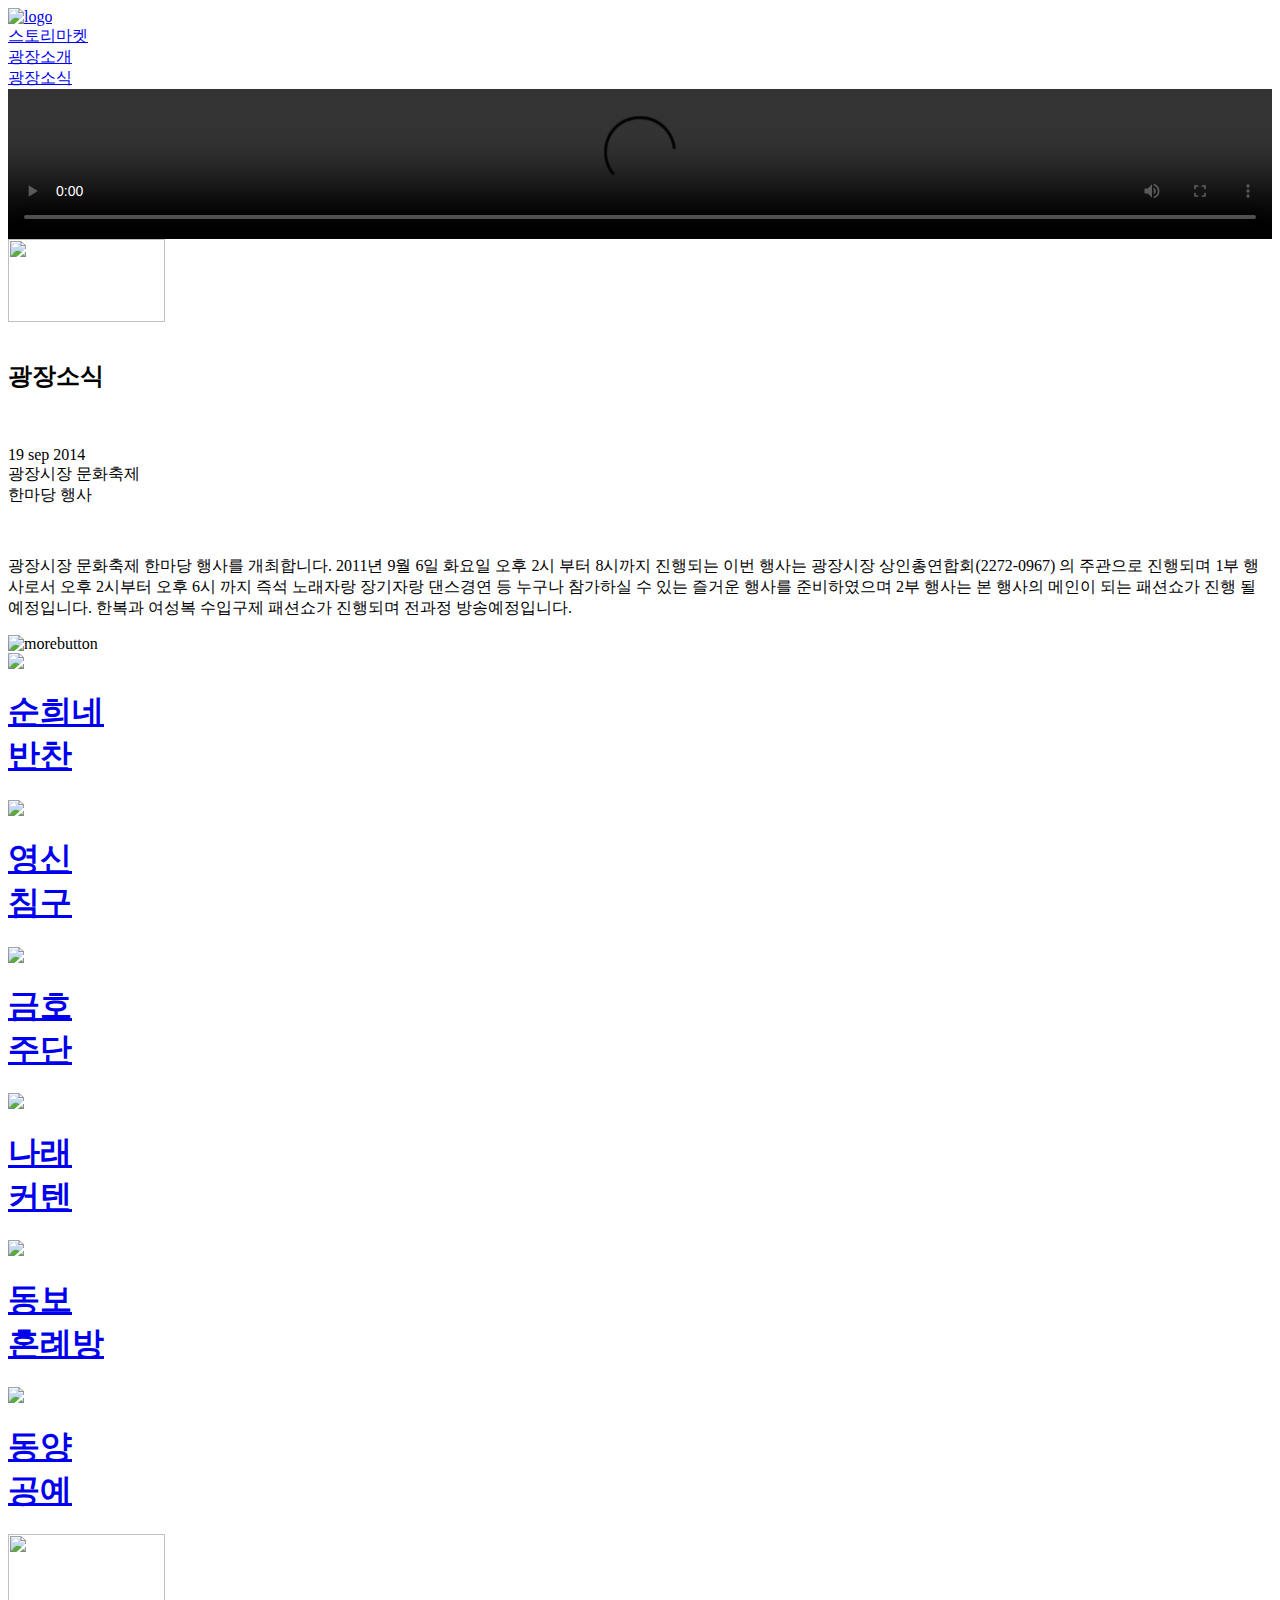
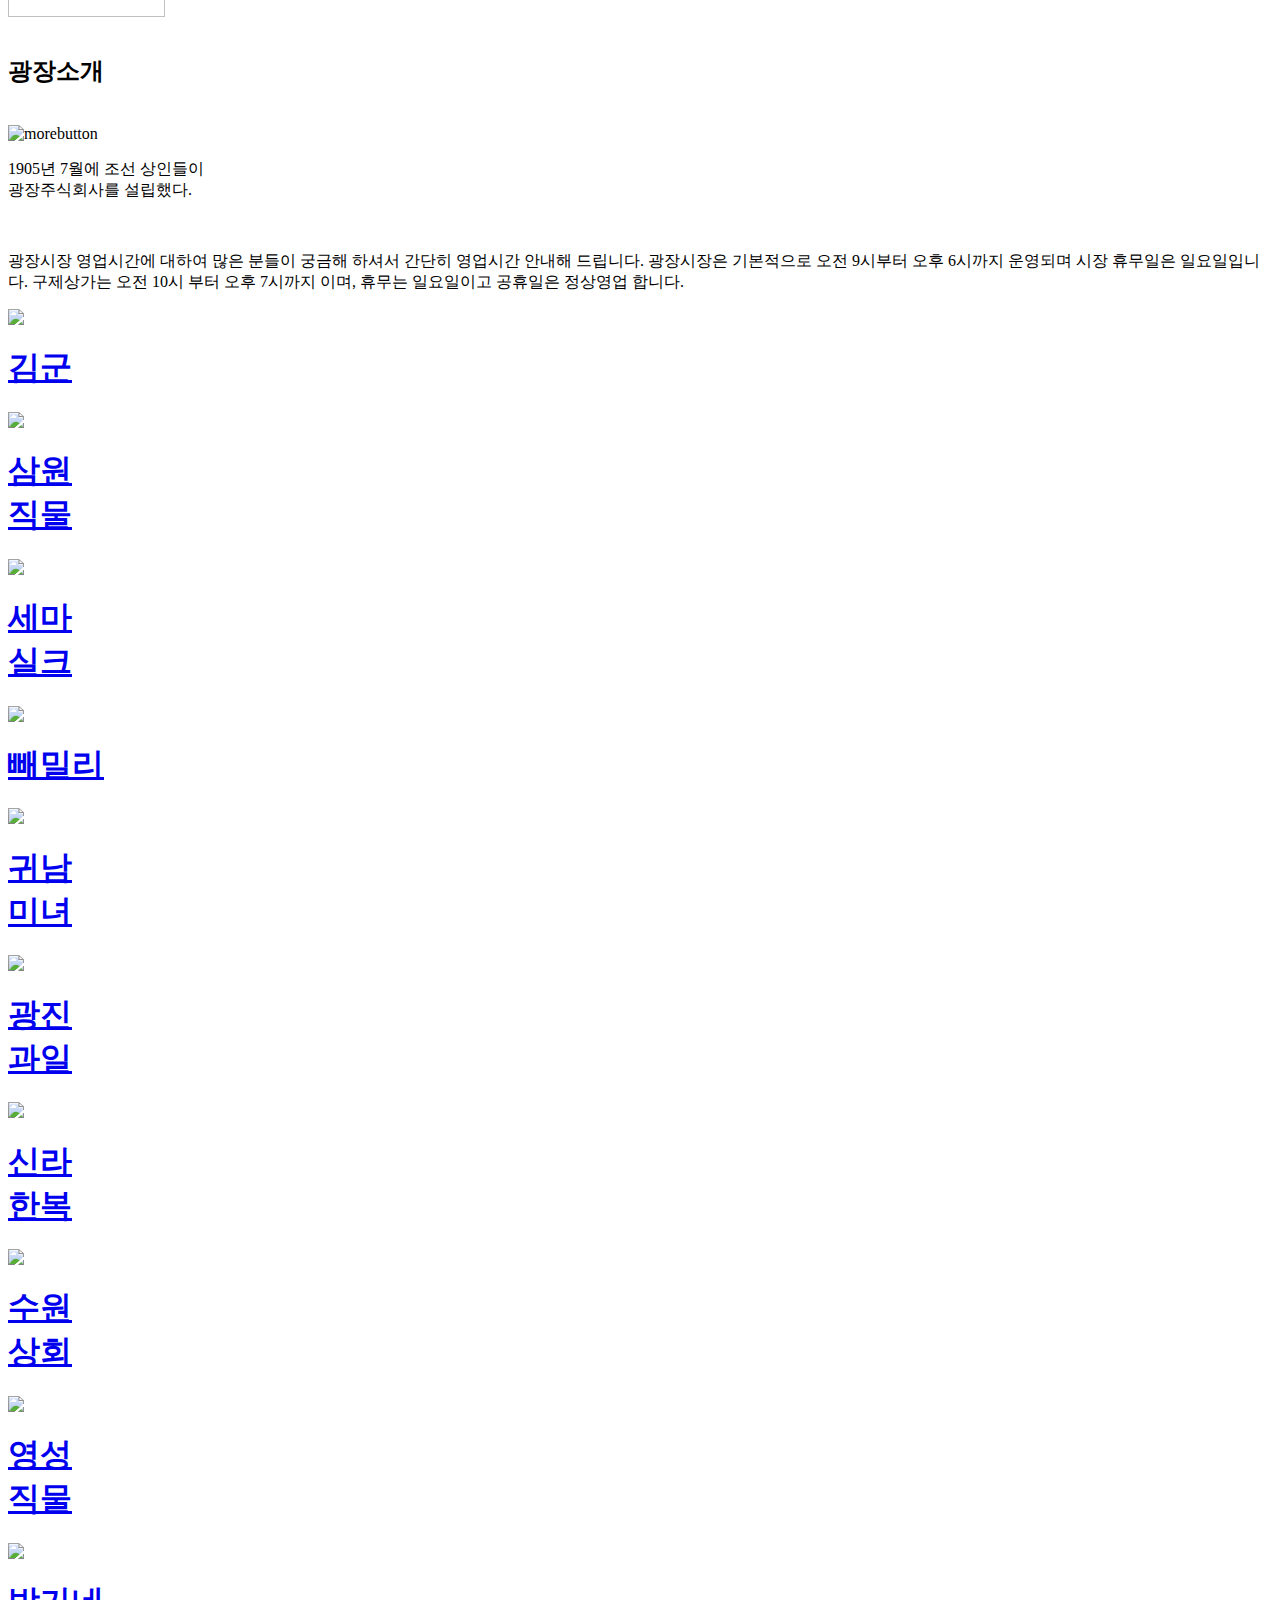
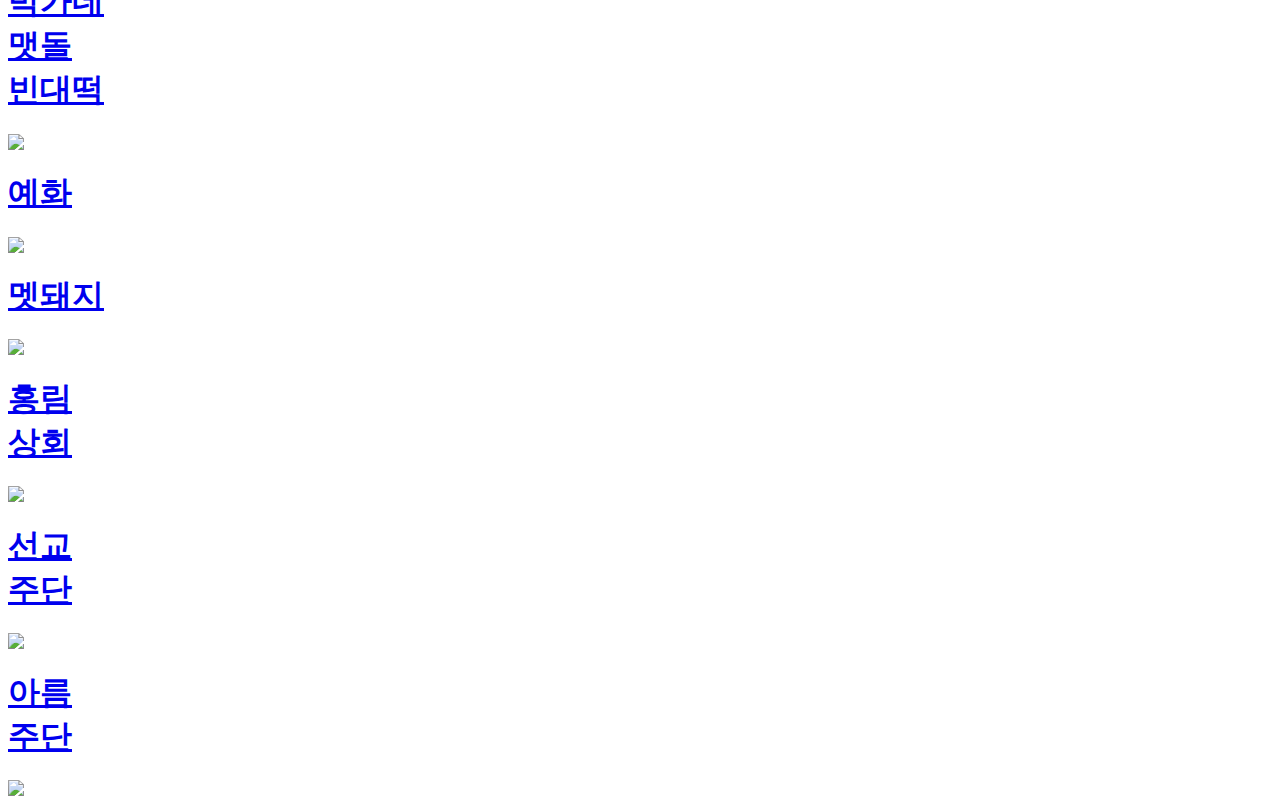
==== index.html @ 5ddacb73 "first" ====
<!DOCTYPE html PUBLIC "-//W3C//DTD XHTML 1.0 Transitional//EN" "http://www.w3.org/TR/xhtml1/DTD/xhtml1-transitional.dtd">
<html>
<head>
<meta http-equiv="Content-Type" content="text/html; charset=UTF-8"/>
<meta name="viewport" content="width=device-width, initial-scale=1">
<title>광장시장에 오신걸 환영합니다</title>
<link href='http://fonts.googleapis.com/css?family=Maven+Pro:400,700' rel='stylesheet' type='text/css'>
<link rel="stylesheet" type="text/css" href="css/style.css">
<link rel="stylesheet" type="text/css" href="mapplic/map.css">
<link rel="stylesheet" type="text/css" href="mapplic/mapp/mapplic.css">
<link rel="stylesheet" type="text/css" href="mapplic/mapp/mapplic_link.css">
</head>
<body>
<header id="header">
<div class="menu_bar">
	<div class="header_container">
		<a href="index.html"><img src="image/kwangjang/logo_2.png" width="130" height="40" alt="logo"/></a>
		<div class="storym">
			<a class="storymarket" href="storym.html">스토리마켓</a>
		</div>
		<div class="intro">
			<a href="intro.html">광장소개</a>
		</div>
		<div class="kwangjang">
			<a href="kwangjang.html">광장소식</a>
		</div>
	</div>
</div>
<div id="content">
	<!-- Map -->
	<div class="map-container">
		<div id="mapplic">
		</div>
	</div>
</div>
</header>
<section>
<div id="container">
	<div class="block movie">
		<video width="100%" height="100%" autoplay controls="controls">
		<source src="movie/saxo.mp4" type="video/mp4">
		</video>
	</div>
	<div class="block w1 h5">
		<div class="text_box">
			<img src="image/news/a_1.png" width="157" height="83"/><br/><br/>
			<h2>광장소식<br/></h2>
			<br/>
			<p class="text_1">
				 19 sep 2014<br />
                 광장시장 문화축제<br />한마당 행사
			</p>
			<br/>
			<p class="text_2">
				 광장시장 문화축제 한마당 행사를 개최합니다. 2011년 9월 6일 화요일 오후 2시 부터 8시까지 진행되는 이번 행사는 광장시장 상인총연합회(2272-0967) 의 주관으로 진행되며 1부 행사로서 오후 2시부터 오후 6시 까지 즉석 노래자랑 장기자랑 댄스경연 등 누구나 참가하실 수 있는 즐거운 행사를 준비하였으며 2부 행사는 본 행사의 메인이 되는 패션쇼가 진행 될 예정입니다. 한복과 여성복 수입구제 패션쇼가 진행되며 전과정 방송예정입니다.
			</p>
		</div>
		<div class="moreButton">
			<img src="image/kwangjang/morebutton.jpg" alt="morebutton"/>
		</div>
	</div>
	<div class="block w1 h2">
		<a href="#sunhui" class="usage">
		<div class="story_2">
            <div class="hover-image">
				<img src="image/thum/Story_Thumb_01.jpg">
			</div>
            <div class="story_content">
				<h1>순희네<br/>반찬</h1>
			</div>
		</div>
		</a>
	</div>
	<div class="block w1 h2">
		<a href="#youngsin" class="usage">
		<div class="story_2">
			<div class="hover-image">
				<img src="image/thum/Story_Thumb_02.jpg">
			</div>
			<div class="story_content">
				<h1>영신<br/>침구</h1>
			</div>
		</div>
		</a>
	</div>
	<div class="block w1 h2">
		<a href="#keumho" class="usage">
		<div class="story_2">
			<div class="hover-image">
				<img src="image/thum/Story_Thumb_03.jpg">
			</div>
			<div class="story_content">
				<h1>금호<br/>주단</h1>
			</div>
		</div>
		</a>
	</div>
	<div class="block w1 h2">
		<a href="#petco" class="wusage">
		<div class="story">
			<div class="hover-image">
				<img src="image/thum/Story_Thumb_04.jpg">
			</div>
			<div class="story_content">
				<h1>나래<br/>커텐</h1>
			</div>
		</div>
		</a>
	</div>
	<div class="block w1 h2">
		<a href="#petco" class="wusage">
		<div class="story_2">
			<div class="hover-image">
				<img src="image/thum/Story_Thumb_05.jpg">
			</div>
			<div class="story_content">
				<h1>동보<br/>혼례방</h1>
			</div>
		</div>
		</a>
	</div>
	<div class="block w1 h2">
		<a href="#petco" class="wusage">
		<div class="story">
			<div class="hover-image">
				<img src="image/thum/Story_Thumb_06.jpg">
			</div>
			<div class="story_content">
				<h1>동양<br/>공예</h1>
			</div>
		</div>
		</a>
	</div>
	<div class="block w1 h4">
		<div class="text_box">
			<img src="image/news/b_1.png" width="157" height="83"/><br/><br/>
			<h2>광장소개</h2>
			<br/>
			<div class="moreButton">
				<img src="image/kwangjang/morebutton.jpg" alt="morebutton"/>
			</div>
			<p class="text_1">
				 1905년 7월에 조선 상인들이 <br/> 광장주식회사를 설립했다.
			</p>
			<br/>
			<p class="text_2">
				 광장시장 영업시간에 대하여 많은 분들이 궁금해 하셔서 간단히 영업시간 안내해 드립니다. 광장시장은 기본적으로 오전 9시부터 오후 6시까지 운영되며 시장 휴무일은 일요일입니다. 구제상가는 오전 10시 부터 오후 7시까지 이며, 휴무는 일요일이고 공휴일은 정상영업 합니다.
			</p>
		</div>
	</div>
	<div class="block w1 h2">
		<a href="#petco" class="wusage">
		<div class="story">
			<div class="hover-image">
				<img src="image/thum/Story_Thumb_07.jpg">
			</div>
			<div class="story_content">
				<h1>김군</h1>
			</div>
		</div>
		</a>
	</div>
	<div class="block w1 h2">
		<a href="#petco" class="wusage">
		<div class="story">
			<div class="hover-image">
				<img src="image/thum/Story_Thumb_08.jpg">
			</div>
			<div class="story_content">
				<h1>삼원<br/>직물</h1>
			</div>
		</div>
		</a>
	</div>
	<div class="block w1 h2">
		<a href="#petco" class="wusage">
		<div class="story_2">
			<div class="hover-image">
				<img src="image/thum/Story_Thumb_09.jpg">
			</div>
			<div class="story_content">
				<h1>세마<br/>실크</h1>
			</div>
		</div>
		</a>
	</div>
	<div class="block w1 h2">
		<a href="#petco" class="wusage">
		<div class="story">
			<div class="hover-image">
				<img src="image/thum/Story_Thumb_10.jpg">
			</div>
			<div class="story_content">
				<h1>빼밀리</h1>
			</div>
		</div>
		</a>
	</div>
	<div class="block w1 h2">
		<a href="#petco" class="wusage">
		<div class="story_2">
			<div class="hover-image">
				<img src="image/thum/Story_Thumb_11.jpg">
			</div>
			<div class="story_content">
				<h1>귀남<br/>미녀</h1>
			</div>
		</div>
		</a>
	</div>
	<div class="block w1 h2">
		<a href="#petco" class="wusage">
		<div class="story_2">
			<div class="hover-image">
				<img src="image/thum/Story_Thumb_12.jpg">
			</div>
			<div class="story_content">
				<h1>광진<br/>과일</h1>
			</div>
		</div>
		</a>
	</div>
	<div class="block w1 h2">
		<a href="#petco" class="wusage">
		<div class="story_2">
			<div class="hover-image">
				<img src="image/thum/Story_Thumb_13.jpg">
			</div>
			<div class="story_content">
				<h1>신라<br/>한복</h1>
			</div>
		</div>
		</a>
	</div>
	<div class="block w1 h2">
		<a href="#petco" class="wusage">
		<div class="story_2">
			<div class="hover-image">
				<img src="image/thum/Story_Thumb_14.jpg">
			</div>
			<div class="story_content">
				<h1>수원<br/>상회</h1>
			</div>
		</div>
		</a>
	</div>
	<div class="block w1 h2">
		<a href="#petco" class="wusage">
		<div class="story">
			<div class="hover-image">
				<img src="image/thum/Story_Thumb_15.jpg">
			</div>
			<div class="story_content">
				<h1>영성<br/>직물</h1>
			</div>
		</div>
		</a>
	</div>
	<div class="block w1 h2">
		<a href="#petco" class="wusage">
		<div class="story">
			<div class="hover-image">
				<img src="image/thum/Story_Thumb_16.jpg">
			</div>
			<div class="story_content">
				<h1>박가네<br/>맷돌<br/>빈대떡</h1>
			</div>
		</div>
		</a>
	</div>
	<div class="block w1 h2">
		<a href="#petco" class="wusage">
		<div class="story">
			<div class="hover-image">
				<img src="image/thum/Story_Thumb_17.jpg">
			</div>
			<div class="story_content">
				<h1>예화</h1>
			</div>
		</div>
		</a>
	</div>
	<div class="block w1 h2">
		<a href="#petco" class="wusage">
		<div class="story">
			<div class="hover-image">
				<img src="image/thum/Story_Thumb_18.jpg">
			</div>
			<div class="story_content">
				<h1>멧돼지</h1>
			</div>
		</div>
		</a>
	</div>
	<div class="block w1 h2">
		<a href="#petco" class="wusage">
		<div class="story">
			<div class="hover-image">
				<img src="image/thum/Story_Thumb_19.jpg">
			</div>
			<div class="story_content">
				<h1>홍림<br/>상회</h1>
			</div>
		</div>
		</a>
	</div>
	<div class="block w1 h2">
		<a href="#petco" class="wusage">
		<div class="story">
			<div class="hover-image">
				<img src="image/thum/Story_Thumb_20.jpg">
			</div>
			<div class="story_content">
				<h1>선교<br/>주단</h1>
			</div>
		</div>
		</a>
	</div>
	<div class="block w1 h2">
		<a href="#petco" class="wusage">
		<div class="story">
			<div class="hover-image">
				<img src="image/thum/Story_Thumb_21.jpg">
			</div>
			<div class="story_content">
				<h1>아름<br/>주단</h1>
			</div>
		</div>
		</a>
	</div>
	</section>
	<footer>
	<div class="bottom">
		<img src="image/kwangjang/footer.png"/>
	</div>
	</footer>
	<!-- Scripts 정의 -->
	<script type="text/javascript" src="js/jquery/jquery-1.11.1.min.js"></script>
	<script type="text/javascript" src="js/hammer.js"></script>
	<script type="text/javascript" src="js/jquery/jquery.easing.js"></script>
	<script type="text/javascript" src="js/jquery/jquery.mousewheel.js"></script>
	<script type="text/javascript" src="mapplic/mapp/mapplic.js"></script>
	<!-- mall data 읽어 오는 script
			data file : mall.json
		-->
	<script type="text/javascript">
			$(document).ready(function() {
				$('#mapplic').mapplic({
					source: 'mapplic/kjm.json', // map source 파일 - json 으로 구성
					height: 240,
					sidebar: false,    // sidebar 안보이게 하기
					minimap: true,    // minimap 안보이게 하기
					locations: true,  // locations이 true가 되면 업체의 description과 Hover가 같이 나타남. false가 자연스럽다.
					deeplinking: true,  // deeplinking - 클릭하면 자동으로 zoom되는 기능이다.
					fullscreen: false,  // fullscreen 버튼 안보이게 하기 
					hovertip: true,     // hovertip 보이게 하기
					developer: true,    // developer 아직 모르겠음. 141021
					maxscale: 6 // maximum scale factor
				});
			});
	</script>
	<script src="js/masonry/imagesloaded.js"></script>
	<script src="js/masonry/masonry.min.js"></script>
	<script src="js/kjm.js"></script>
	</body>
	</html>
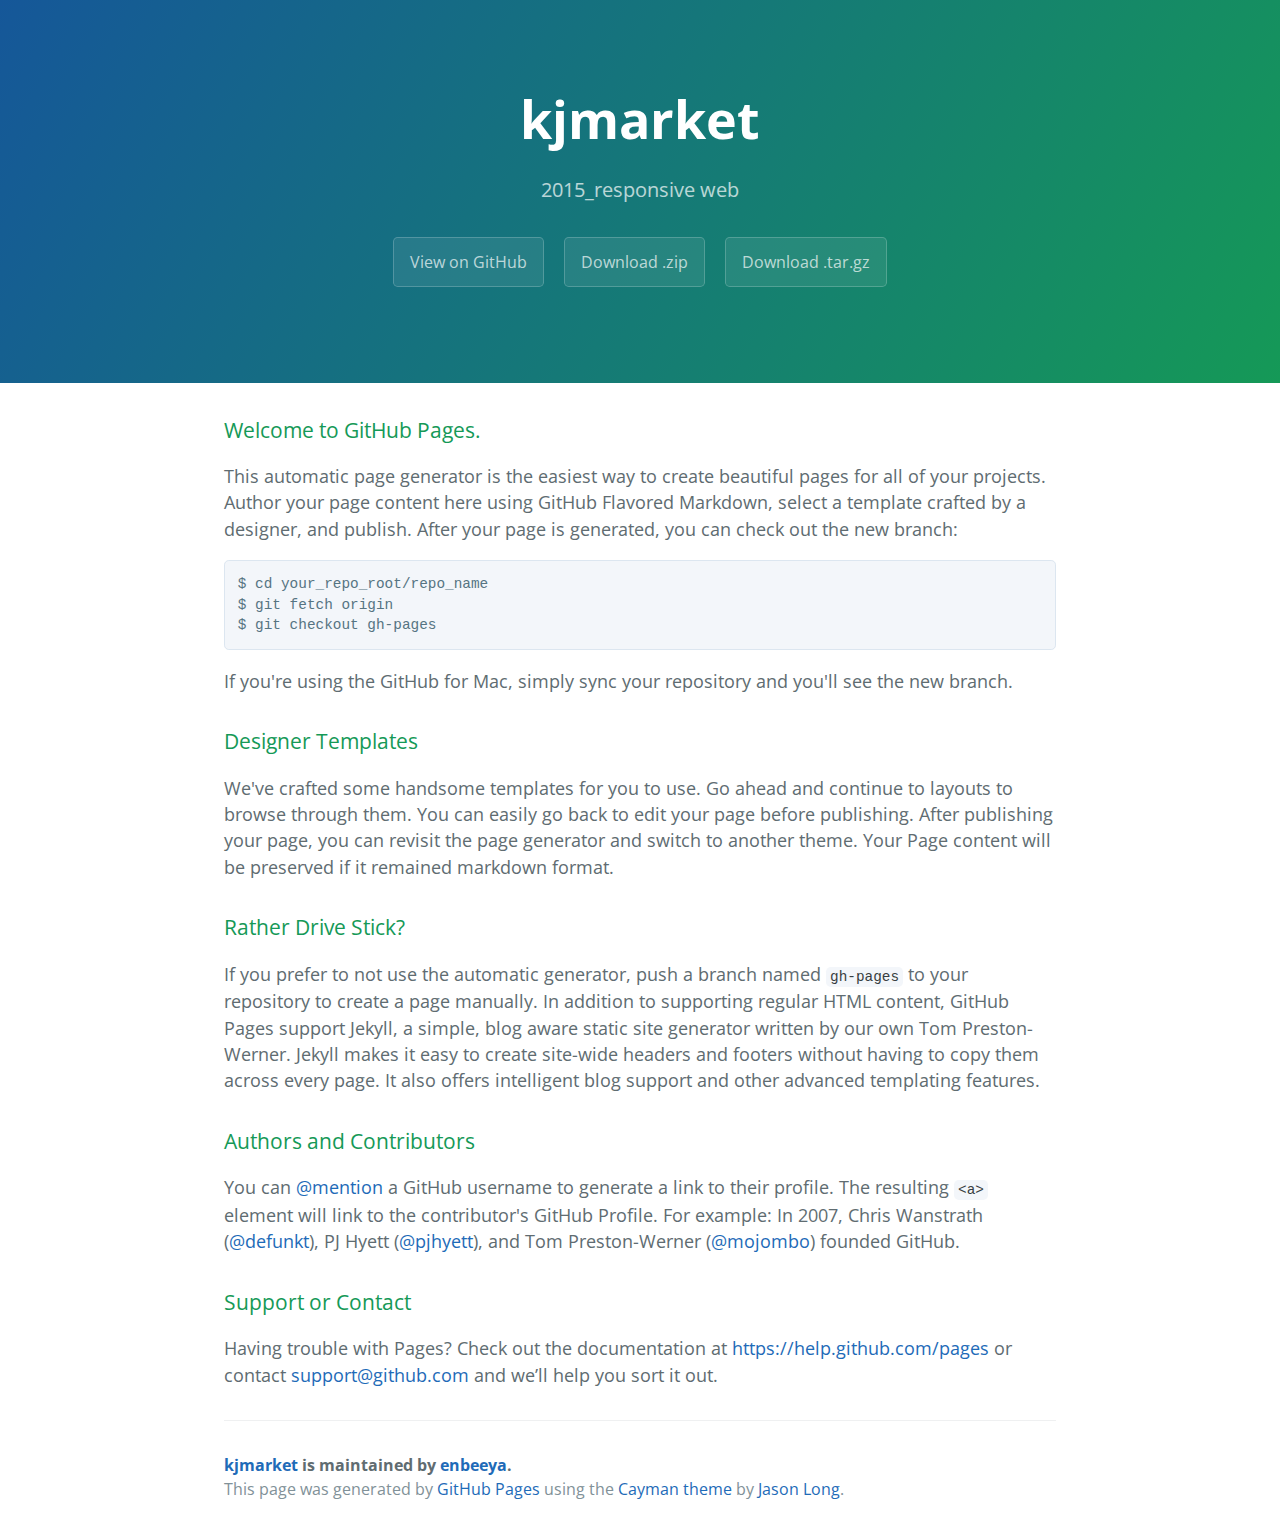
==== commit 0d378287: "Create gh-pages branch via GitHub" ====
--- a/index.html
+++ b/index.html
@@ -1,366 +1,65 @@
-<!DOCTYPE html PUBLIC "-//W3C//DTD XHTML 1.0 Transitional//EN" "http://www.w3.org/TR/xhtml1/DTD/xhtml1-transitional.dtd">
-<html>
-<head>
-<meta http-equiv="Content-Type" content="text/html; charset=UTF-8"/>
-<meta name="viewport" content="width=device-width, initial-scale=1">
-<title>광장시장에 오신걸 환영합니다</title>
-<link href='http://fonts.googleapis.com/css?family=Maven+Pro:400,700' rel='stylesheet' type='text/css'>
-<link rel="stylesheet" type="text/css" href="css/style.css">
-<link rel="stylesheet" type="text/css" href="mapplic/map.css">
-<link rel="stylesheet" type="text/css" href="mapplic/mapp/mapplic.css">
-<link rel="stylesheet" type="text/css" href="mapplic/mapp/mapplic_link.css">
-</head>
-<body>
-<header id="header">
-<div class="menu_bar">
-	<div class="header_container">
-		<a href="index.html"><img src="image/kwangjang/logo_2.png" width="130" height="40" alt="logo"/></a>
-		<div class="storym">
-			<a class="storymarket" href="storym.html">스토리마켓</a>
-		</div>
-		<div class="intro">
-			<a href="intro.html">광장소개</a>
-		</div>
-		<div class="kwangjang">
-			<a href="kwangjang.html">광장소식</a>
-		</div>
-	</div>
-</div>
-<div id="content">
-	<!-- Map -->
-	<div class="map-container">
-		<div id="mapplic">
-		</div>
-	</div>
-</div>
-</header>
-<section>
-<div id="container">
-	<div class="block movie">
-		<video width="100%" height="100%" autoplay controls="controls">
-		<source src="movie/saxo.mp4" type="video/mp4">
-		</video>
-	</div>
-	<div class="block w1 h5">
-		<div class="text_box">
-			<img src="image/news/a_1.png" width="157" height="83"/><br/><br/>
-			<h2>광장소식<br/></h2>
-			<br/>
-			<p class="text_1">
-				 19 sep 2014<br />
-                 광장시장 문화축제<br />한마당 행사
-			</p>
-			<br/>
-			<p class="text_2">
-				 광장시장 문화축제 한마당 행사를 개최합니다. 2011년 9월 6일 화요일 오후 2시 부터 8시까지 진행되는 이번 행사는 광장시장 상인총연합회(2272-0967) 의 주관으로 진행되며 1부 행사로서 오후 2시부터 오후 6시 까지 즉석 노래자랑 장기자랑 댄스경연 등 누구나 참가하실 수 있는 즐거운 행사를 준비하였으며 2부 행사는 본 행사의 메인이 되는 패션쇼가 진행 될 예정입니다. 한복과 여성복 수입구제 패션쇼가 진행되며 전과정 방송예정입니다.
-			</p>
-		</div>
-		<div class="moreButton">
-			<img src="image/kwangjang/morebutton.jpg" alt="morebutton"/>
-		</div>
-	</div>
-	<div class="block w1 h2">
-		<a href="#sunhui" class="usage">
-		<div class="story_2">
-            <div class="hover-image">
-				<img src="image/thum/Story_Thumb_01.jpg">
-			</div>
-            <div class="story_content">
-				<h1>순희네<br/>반찬</h1>
-			</div>
-		</div>
-		</a>
-	</div>
-	<div class="block w1 h2">
-		<a href="#youngsin" class="usage">
-		<div class="story_2">
-			<div class="hover-image">
-				<img src="image/thum/Story_Thumb_02.jpg">
-			</div>
-			<div class="story_content">
-				<h1>영신<br/>침구</h1>
-			</div>
-		</div>
-		</a>
-	</div>
-	<div class="block w1 h2">
-		<a href="#keumho" class="usage">
-		<div class="story_2">
-			<div class="hover-image">
-				<img src="image/thum/Story_Thumb_03.jpg">
-			</div>
-			<div class="story_content">
-				<h1>금호<br/>주단</h1>
-			</div>
-		</div>
-		</a>
-	</div>
-	<div class="block w1 h2">
-		<a href="#petco" class="wusage">
-		<div class="story">
-			<div class="hover-image">
-				<img src="image/thum/Story_Thumb_04.jpg">
-			</div>
-			<div class="story_content">
-				<h1>나래<br/>커텐</h1>
-			</div>
-		</div>
-		</a>
-	</div>
-	<div class="block w1 h2">
-		<a href="#petco" class="wusage">
-		<div class="story_2">
-			<div class="hover-image">
-				<img src="image/thum/Story_Thumb_05.jpg">
-			</div>
-			<div class="story_content">
-				<h1>동보<br/>혼례방</h1>
-			</div>
-		</div>
-		</a>
-	</div>
-	<div class="block w1 h2">
-		<a href="#petco" class="wusage">
-		<div class="story">
-			<div class="hover-image">
-				<img src="image/thum/Story_Thumb_06.jpg">
-			</div>
-			<div class="story_content">
-				<h1>동양<br/>공예</h1>
-			</div>
-		</div>
-		</a>
-	</div>
-	<div class="block w1 h4">
-		<div class="text_box">
-			<img src="image/news/b_1.png" width="157" height="83"/><br/><br/>
-			<h2>광장소개</h2>
-			<br/>
-			<div class="moreButton">
-				<img src="image/kwangjang/morebutton.jpg" alt="morebutton"/>
-			</div>
-			<p class="text_1">
-				 1905년 7월에 조선 상인들이 <br/> 광장주식회사를 설립했다.
-			</p>
-			<br/>
-			<p class="text_2">
-				 광장시장 영업시간에 대하여 많은 분들이 궁금해 하셔서 간단히 영업시간 안내해 드립니다. 광장시장은 기본적으로 오전 9시부터 오후 6시까지 운영되며 시장 휴무일은 일요일입니다. 구제상가는 오전 10시 부터 오후 7시까지 이며, 휴무는 일요일이고 공휴일은 정상영업 합니다.
-			</p>
-		</div>
-	</div>
-	<div class="block w1 h2">
-		<a href="#petco" class="wusage">
-		<div class="story">
-			<div class="hover-image">
-				<img src="image/thum/Story_Thumb_07.jpg">
-			</div>
-			<div class="story_content">
-				<h1>김군</h1>
-			</div>
-		</div>
-		</a>
-	</div>
-	<div class="block w1 h2">
-		<a href="#petco" class="wusage">
-		<div class="story">
-			<div class="hover-image">
-				<img src="image/thum/Story_Thumb_08.jpg">
-			</div>
-			<div class="story_content">
-				<h1>삼원<br/>직물</h1>
-			</div>
-		</div>
-		</a>
-	</div>
-	<div class="block w1 h2">
-		<a href="#petco" class="wusage">
-		<div class="story_2">
-			<div class="hover-image">
-				<img src="image/thum/Story_Thumb_09.jpg">
-			</div>
-			<div class="story_content">
-				<h1>세마<br/>실크</h1>
-			</div>
-		</div>
-		</a>
-	</div>
-	<div class="block w1 h2">
-		<a href="#petco" class="wusage">
-		<div class="story">
-			<div class="hover-image">
-				<img src="image/thum/Story_Thumb_10.jpg">
-			</div>
-			<div class="story_content">
-				<h1>빼밀리</h1>
-			</div>
-		</div>
-		</a>
-	</div>
-	<div class="block w1 h2">
-		<a href="#petco" class="wusage">
-		<div class="story_2">
-			<div class="hover-image">
-				<img src="image/thum/Story_Thumb_11.jpg">
-			</div>
-			<div class="story_content">
-				<h1>귀남<br/>미녀</h1>
-			</div>
-		</div>
-		</a>
-	</div>
-	<div class="block w1 h2">
-		<a href="#petco" class="wusage">
-		<div class="story_2">
-			<div class="hover-image">
-				<img src="image/thum/Story_Thumb_12.jpg">
-			</div>
-			<div class="story_content">
-				<h1>광진<br/>과일</h1>
-			</div>
-		</div>
-		</a>
-	</div>
-	<div class="block w1 h2">
-		<a href="#petco" class="wusage">
-		<div class="story_2">
-			<div class="hover-image">
-				<img src="image/thum/Story_Thumb_13.jpg">
-			</div>
-			<div class="story_content">
-				<h1>신라<br/>한복</h1>
-			</div>
-		</div>
-		</a>
-	</div>
-	<div class="block w1 h2">
-		<a href="#petco" class="wusage">
-		<div class="story_2">
-			<div class="hover-image">
-				<img src="image/thum/Story_Thumb_14.jpg">
-			</div>
-			<div class="story_content">
-				<h1>수원<br/>상회</h1>
-			</div>
-		</div>
-		</a>
-	</div>
-	<div class="block w1 h2">
-		<a href="#petco" class="wusage">
-		<div class="story">
-			<div class="hover-image">
-				<img src="image/thum/Story_Thumb_15.jpg">
-			</div>
-			<div class="story_content">
-				<h1>영성<br/>직물</h1>
-			</div>
-		</div>
-		</a>
-	</div>
-	<div class="block w1 h2">
-		<a href="#petco" class="wusage">
-		<div class="story">
-			<div class="hover-image">
-				<img src="image/thum/Story_Thumb_16.jpg">
-			</div>
-			<div class="story_content">
-				<h1>박가네<br/>맷돌<br/>빈대떡</h1>
-			</div>
-		</div>
-		</a>
-	</div>
-	<div class="block w1 h2">
-		<a href="#petco" class="wusage">
-		<div class="story">
-			<div class="hover-image">
-				<img src="image/thum/Story_Thumb_17.jpg">
-			</div>
-			<div class="story_content">
-				<h1>예화</h1>
-			</div>
-		</div>
-		</a>
-	</div>
-	<div class="block w1 h2">
-		<a href="#petco" class="wusage">
-		<div class="story">
-			<div class="hover-image">
-				<img src="image/thum/Story_Thumb_18.jpg">
-			</div>
-			<div class="story_content">
-				<h1>멧돼지</h1>
-			</div>
-		</div>
-		</a>
-	</div>
-	<div class="block w1 h2">
-		<a href="#petco" class="wusage">
-		<div class="story">
-			<div class="hover-image">
-				<img src="image/thum/Story_Thumb_19.jpg">
-			</div>
-			<div class="story_content">
-				<h1>홍림<br/>상회</h1>
-			</div>
-		</div>
-		</a>
-	</div>
-	<div class="block w1 h2">
-		<a href="#petco" class="wusage">
-		<div class="story">
-			<div class="hover-image">
-				<img src="image/thum/Story_Thumb_20.jpg">
-			</div>
-			<div class="story_content">
-				<h1>선교<br/>주단</h1>
-			</div>
-		</div>
-		</a>
-	</div>
-	<div class="block w1 h2">
-		<a href="#petco" class="wusage">
-		<div class="story">
-			<div class="hover-image">
-				<img src="image/thum/Story_Thumb_21.jpg">
-			</div>
-			<div class="story_content">
-				<h1>아름<br/>주단</h1>
-			</div>
-		</div>
-		</a>
-	</div>
-	</section>
-	<footer>
-	<div class="bottom">
-		<img src="image/kwangjang/footer.png"/>
-	</div>
-	</footer>
-	<!-- Scripts 정의 -->
-	<script type="text/javascript" src="js/jquery/jquery-1.11.1.min.js"></script>
-	<script type="text/javascript" src="js/hammer.js"></script>
-	<script type="text/javascript" src="js/jquery/jquery.easing.js"></script>
-	<script type="text/javascript" src="js/jquery/jquery.mousewheel.js"></script>
-	<script type="text/javascript" src="mapplic/mapp/mapplic.js"></script>
-	<!-- mall data 읽어 오는 script
-			data file : mall.json
-		-->
-	<script type="text/javascript">
-			$(document).ready(function() {
-				$('#mapplic').mapplic({
-					source: 'mapplic/kjm.json', // map source 파일 - json 으로 구성
-					height: 240,
-					sidebar: false,    // sidebar 안보이게 하기
-					minimap: true,    // minimap 안보이게 하기
-					locations: true,  // locations이 true가 되면 업체의 description과 Hover가 같이 나타남. false가 자연스럽다.
-					deeplinking: true,  // deeplinking - 클릭하면 자동으로 zoom되는 기능이다.
-					fullscreen: false,  // fullscreen 버튼 안보이게 하기 
-					hovertip: true,     // hovertip 보이게 하기
-					developer: true,    // developer 아직 모르겠음. 141021
-					maxscale: 6 // maximum scale factor
-				});
-			});
-	</script>
-	<script src="js/masonry/imagesloaded.js"></script>
-	<script src="js/masonry/masonry.min.js"></script>
-	<script src="js/kjm.js"></script>
-	</body>
-	</html>+<!DOCTYPE html>
+<html lang="en-us">
+  <head>
+    <meta charset="UTF-8">
+    <title>kjmarket by enbeeya</title>
+    <meta name="viewport" content="width=device-width, initial-scale=1">
+    <link rel="stylesheet" type="text/css" href="stylesheets/normalize.css" media="screen">
+    <link href='http://fonts.googleapis.com/css?family=Open+Sans:400,700' rel='stylesheet' type='text/css'>
+    <link rel="stylesheet" type="text/css" href="stylesheets/stylesheet.css" media="screen">
+    <link rel="stylesheet" type="text/css" href="stylesheets/github-light.css" media="screen">
+  </head>
+  <body>
+    <section class="page-header">
+      <h1 class="project-name">kjmarket</h1>
+      <h2 class="project-tagline">2015_responsive web </h2>
+      <a href="https://github.com/enbeeya/kwangjang_market" class="btn">View on GitHub</a>
+      <a href="https://github.com/enbeeya/kwangjang_market/zipball/master" class="btn">Download .zip</a>
+      <a href="https://github.com/enbeeya/kwangjang_market/tarball/master" class="btn">Download .tar.gz</a>
+    </section>
+
+    <section class="main-content">
+      <h3>
+<a id="welcome-to-github-pages" class="anchor" href="#welcome-to-github-pages" aria-hidden="true"><span class="octicon octicon-link"></span></a>Welcome to GitHub Pages.</h3>
+
+<p>This automatic page generator is the easiest way to create beautiful pages for all of your projects. Author your page content here using GitHub Flavored Markdown, select a template crafted by a designer, and publish. After your page is generated, you can check out the new branch:</p>
+
+<pre><code>$ cd your_repo_root/repo_name
+$ git fetch origin
+$ git checkout gh-pages
+</code></pre>
+
+<p>If you're using the GitHub for Mac, simply sync your repository and you'll see the new branch.</p>
+
+<h3>
+<a id="designer-templates" class="anchor" href="#designer-templates" aria-hidden="true"><span class="octicon octicon-link"></span></a>Designer Templates</h3>
+
+<p>We've crafted some handsome templates for you to use. Go ahead and continue to layouts to browse through them. You can easily go back to edit your page before publishing. After publishing your page, you can revisit the page generator and switch to another theme. Your Page content will be preserved if it remained markdown format.</p>
+
+<h3>
+<a id="rather-drive-stick" class="anchor" href="#rather-drive-stick" aria-hidden="true"><span class="octicon octicon-link"></span></a>Rather Drive Stick?</h3>
+
+<p>If you prefer to not use the automatic generator, push a branch named <code>gh-pages</code> to your repository to create a page manually. In addition to supporting regular HTML content, GitHub Pages support Jekyll, a simple, blog aware static site generator written by our own Tom Preston-Werner. Jekyll makes it easy to create site-wide headers and footers without having to copy them across every page. It also offers intelligent blog support and other advanced templating features.</p>
+
+<h3>
+<a id="authors-and-contributors" class="anchor" href="#authors-and-contributors" aria-hidden="true"><span class="octicon octicon-link"></span></a>Authors and Contributors</h3>
+
+<p>You can <a href="https://github.com/blog/821" class="user-mention">@mention</a> a GitHub username to generate a link to their profile. The resulting <code>&lt;a&gt;</code> element will link to the contributor's GitHub Profile. For example: In 2007, Chris Wanstrath (<a href="https://github.com/defunkt" class="user-mention">@defunkt</a>), PJ Hyett (<a href="https://github.com/pjhyett" class="user-mention">@pjhyett</a>), and Tom Preston-Werner (<a href="https://github.com/mojombo" class="user-mention">@mojombo</a>) founded GitHub.</p>
+
+<h3>
+<a id="support-or-contact" class="anchor" href="#support-or-contact" aria-hidden="true"><span class="octicon octicon-link"></span></a>Support or Contact</h3>
+
+<p>Having trouble with Pages? Check out the documentation at <a href="https://help.github.com/pages">https://help.github.com/pages</a> or contact <a href="mailto:support@github.com">support@github.com</a> and we’ll help you sort it out.</p>
+
+      <footer class="site-footer">
+        <span class="site-footer-owner"><a href="https://github.com/enbeeya/kwangjang_market">kjmarket</a> is maintained by <a href="https://github.com/enbeeya">enbeeya</a>.</span>
+
+        <span class="site-footer-credits">This page was generated by <a href="https://pages.github.com">GitHub Pages</a> using the <a href="https://github.com/jasonlong/cayman-theme">Cayman theme</a> by <a href="https://twitter.com/jasonlong">Jason Long</a>.</span>
+      </footer>
+
+    </section>
+
+  
+  </body>
+</html>
+
--- a/stylesheets/stylesheet.css
+++ b/stylesheets/stylesheet.css
@@ -0,0 +1,245 @@
+* {
+  box-sizing: border-box; }
+
+body {
+  padding: 0;
+  margin: 0;
+  font-family: "Open Sans", "Helvetica Neue", Helvetica, Arial, sans-serif;
+  font-size: 16px;
+  line-height: 1.5;
+  color: #606c71; }
+
+a {
+  color: #1e6bb8;
+  text-decoration: none; }
+  a:hover {
+    text-decoration: underline; }
+
+.btn {
+  display: inline-block;
+  margin-bottom: 1rem;
+  color: rgba(255, 255, 255, 0.7);
+  background-color: rgba(255, 255, 255, 0.08);
+  border-color: rgba(255, 255, 255, 0.2);
+  border-style: solid;
+  border-width: 1px;
+  border-radius: 0.3rem;
+  transition: color 0.2s, background-color 0.2s, border-color 0.2s; }
+  .btn + .btn {
+    margin-left: 1rem; }
+
+.btn:hover {
+  color: rgba(255, 255, 255, 0.8);
+  text-decoration: none;
+  background-color: rgba(255, 255, 255, 0.2);
+  border-color: rgba(255, 255, 255, 0.3); }
+
+@media screen and (min-width: 64em) {
+  .btn {
+    padding: 0.75rem 1rem; } }
+
+@media screen and (min-width: 42em) and (max-width: 64em) {
+  .btn {
+    padding: 0.6rem 0.9rem;
+    font-size: 0.9rem; } }
+
+@media screen and (max-width: 42em) {
+  .btn {
+    display: block;
+    width: 100%;
+    padding: 0.75rem;
+    font-size: 0.9rem; }
+    .btn + .btn {
+      margin-top: 1rem;
+      margin-left: 0; } }
+
+.page-header {
+  color: #fff;
+  text-align: center;
+  background-color: #159957;
+  background-image: linear-gradient(120deg, #155799, #159957); }
+
+@media screen and (min-width: 64em) {
+  .page-header {
+    padding: 5rem 6rem; } }
+
+@media screen and (min-width: 42em) and (max-width: 64em) {
+  .page-header {
+    padding: 3rem 4rem; } }
+
+@media screen and (max-width: 42em) {
+  .page-header {
+    padding: 2rem 1rem; } }
+
+.project-name {
+  margin-top: 0;
+  margin-bottom: 0.1rem; }
+
+@media screen and (min-width: 64em) {
+  .project-name {
+    font-size: 3.25rem; } }
+
+@media screen and (min-width: 42em) and (max-width: 64em) {
+  .project-name {
+    font-size: 2.25rem; } }
+
+@media screen and (max-width: 42em) {
+  .project-name {
+    font-size: 1.75rem; } }
+
+.project-tagline {
+  margin-bottom: 2rem;
+  font-weight: normal;
+  opacity: 0.7; }
+
+@media screen and (min-width: 64em) {
+  .project-tagline {
+    font-size: 1.25rem; } }
+
+@media screen and (min-width: 42em) and (max-width: 64em) {
+  .project-tagline {
+    font-size: 1.15rem; } }
+
+@media screen and (max-width: 42em) {
+  .project-tagline {
+    font-size: 1rem; } }
+
+.main-content :first-child {
+  margin-top: 0; }
+.main-content img {
+  max-width: 100%; }
+.main-content h1, .main-content h2, .main-content h3, .main-content h4, .main-content h5, .main-content h6 {
+  margin-top: 2rem;
+  margin-bottom: 1rem;
+  font-weight: normal;
+  color: #159957; }
+.main-content p {
+  margin-bottom: 1em; }
+.main-content code {
+  padding: 2px 4px;
+  font-family: Consolas, "Liberation Mono", Menlo, Courier, monospace;
+  font-size: 0.9rem;
+  color: #383e41;
+  background-color: #f3f6fa;
+  border-radius: 0.3rem; }
+.main-content pre {
+  padding: 0.8rem;
+  margin-top: 0;
+  margin-bottom: 1rem;
+  font: 1rem Consolas, "Liberation Mono", Menlo, Courier, monospace;
+  color: #567482;
+  word-wrap: normal;
+  background-color: #f3f6fa;
+  border: solid 1px #dce6f0;
+  border-radius: 0.3rem; }
+  .main-content pre > code {
+    padding: 0;
+    margin: 0;
+    font-size: 0.9rem;
+    color: #567482;
+    word-break: normal;
+    white-space: pre;
+    background: transparent;
+    border: 0; }
+.main-content .highlight {
+  margin-bottom: 1rem; }
+  .main-content .highlight pre {
+    margin-bottom: 0;
+    word-break: normal; }
+.main-content .highlight pre, .main-content pre {
+  padding: 0.8rem;
+  overflow: auto;
+  font-size: 0.9rem;
+  line-height: 1.45;
+  border-radius: 0.3rem; }
+.main-content pre code, .main-content pre tt {
+  display: inline;
+  max-width: initial;
+  padding: 0;
+  margin: 0;
+  overflow: initial;
+  line-height: inherit;
+  word-wrap: normal;
+  background-color: transparent;
+  border: 0; }
+  .main-content pre code:before, .main-content pre code:after, .main-content pre tt:before, .main-content pre tt:after {
+    content: normal; }
+.main-content ul, .main-content ol {
+  margin-top: 0; }
+.main-content blockquote {
+  padding: 0 1rem;
+  margin-left: 0;
+  color: #819198;
+  border-left: 0.3rem solid #dce6f0; }
+  .main-content blockquote > :first-child {
+    margin-top: 0; }
+  .main-content blockquote > :last-child {
+    margin-bottom: 0; }
+.main-content table {
+  display: block;
+  width: 100%;
+  overflow: auto;
+  word-break: normal;
+  word-break: keep-all; }
+  .main-content table th {
+    font-weight: bold; }
+  .main-content table th, .main-content table td {
+    padding: 0.5rem 1rem;
+    border: 1px solid #e9ebec; }
+.main-content dl {
+  padding: 0; }
+  .main-content dl dt {
+    padding: 0;
+    margin-top: 1rem;
+    font-size: 1rem;
+    font-weight: bold; }
+  .main-content dl dd {
+    padding: 0;
+    margin-bottom: 1rem; }
+.main-content hr {
+  height: 2px;
+  padding: 0;
+  margin: 1rem 0;
+  background-color: #eff0f1;
+  border: 0; }
+
+@media screen and (min-width: 64em) {
+  .main-content {
+    max-width: 64rem;
+    padding: 2rem 6rem;
+    margin: 0 auto;
+    font-size: 1.1rem; } }
+
+@media screen and (min-width: 42em) and (max-width: 64em) {
+  .main-content {
+    padding: 2rem 4rem;
+    font-size: 1.1rem; } }
+
+@media screen and (max-width: 42em) {
+  .main-content {
+    padding: 2rem 1rem;
+    font-size: 1rem; } }
+
+.site-footer {
+  padding-top: 2rem;
+  margin-top: 2rem;
+  border-top: solid 1px #eff0f1; }
+
+.site-footer-owner {
+  display: block;
+  font-weight: bold; }
+
+.site-footer-credits {
+  color: #819198; }
+
+@media screen and (min-width: 64em) {
+  .site-footer {
+    font-size: 1rem; } }
+
+@media screen and (min-width: 42em) and (max-width: 64em) {
+  .site-footer {
+    font-size: 1rem; } }
+
+@media screen and (max-width: 42em) {
+  .site-footer {
+    font-size: 0.9rem; } }
--- a/stylesheets/github-light.css
+++ b/stylesheets/github-light.css
@@ -0,0 +1,115 @@
+/*
+   Copyright 2014 GitHub Inc.
+
+   Licensed under the Apache License, Version 2.0 (the "License");
+   you may not use this file except in compliance with the License.
+   You may obtain a copy of the License at
+
+       http://www.apache.org/licenses/LICENSE-2.0
+
+   Unless required by applicable law or agreed to in writing, software
+   distributed under the License is distributed on an "AS IS" BASIS,
+   WITHOUT WARRANTIES OR CONDITIONS OF ANY KIND, either express or implied.
+   See the License for the specific language governing permissions and
+   limitations under the License.
+
+*/
+
+.pl-c /* comment */ {
+  color: #969896;
+}
+
+.pl-c1      /* constant, markup.raw, meta.diff.header, meta.module-reference, meta.property-name, support, support.constant, support.variable, variable.other.constant */,
+.pl-s .pl-v /* string variable */ {
+  color: #0086b3;
+}
+
+.pl-e  /* entity */,
+.pl-en /* entity.name */ {
+  color: #795da3;
+}
+
+.pl-s .pl-s1 /* string source */,
+.pl-smi      /* storage.modifier.import, storage.modifier.package, storage.type.java, variable.other, variable.parameter.function */ {
+  color: #333;
+}
+
+.pl-ent /* entity.name.tag */ {
+  color: #63a35c;
+}
+
+.pl-k /* keyword, storage, storage.type */ {
+  color: #a71d5d;
+}
+
+.pl-pds              /* punctuation.definition.string, string.regexp.character-class */,
+.pl-s                /* string */,
+.pl-s .pl-pse .pl-s1 /* string punctuation.section.embedded source */,
+.pl-sr               /* string.regexp */,
+.pl-sr .pl-cce       /* string.regexp constant.character.escape */,
+.pl-sr .pl-sra       /* string.regexp string.regexp.arbitrary-repitition */,
+.pl-sr .pl-sre       /* string.regexp source.ruby.embedded */ {
+  color: #183691;
+}
+
+.pl-v /* variable */ {
+  color: #ed6a43;
+}
+
+.pl-id /* invalid.deprecated */ {
+  color: #b52a1d;
+}
+
+.pl-ii /* invalid.illegal */ {
+  background-color: #b52a1d;
+  color: #f8f8f8;
+}
+
+.pl-sr .pl-cce /* string.regexp constant.character.escape */ {
+  color: #63a35c;
+  font-weight: bold;
+}
+
+.pl-ml /* markup.list */ {
+  color: #693a17;
+}
+
+.pl-mh        /* markup.heading */,
+.pl-mh .pl-en /* markup.heading entity.name */,
+.pl-ms        /* meta.separator */ {
+  color: #1d3e81;
+  font-weight: bold;
+}
+
+.pl-mq /* markup.quote */ {
+  color: #008080;
+}
+
+.pl-mi /* markup.italic */ {
+  color: #333;
+  font-style: italic;
+}
+
+.pl-mb /* markup.bold */ {
+  color: #333;
+  font-weight: bold;
+}
+
+.pl-md /* markup.deleted, meta.diff.header.from-file */ {
+  background-color: #ffecec;
+  color: #bd2c00;
+}
+
+.pl-mi1 /* markup.inserted, meta.diff.header.to-file */ {
+  background-color: #eaffea;
+  color: #55a532;
+}
+
+.pl-mdr /* meta.diff.range */ {
+  color: #795da3;
+  font-weight: bold;
+}
+
+.pl-mo /* meta.output */ {
+  color: #1d3e81;
+}
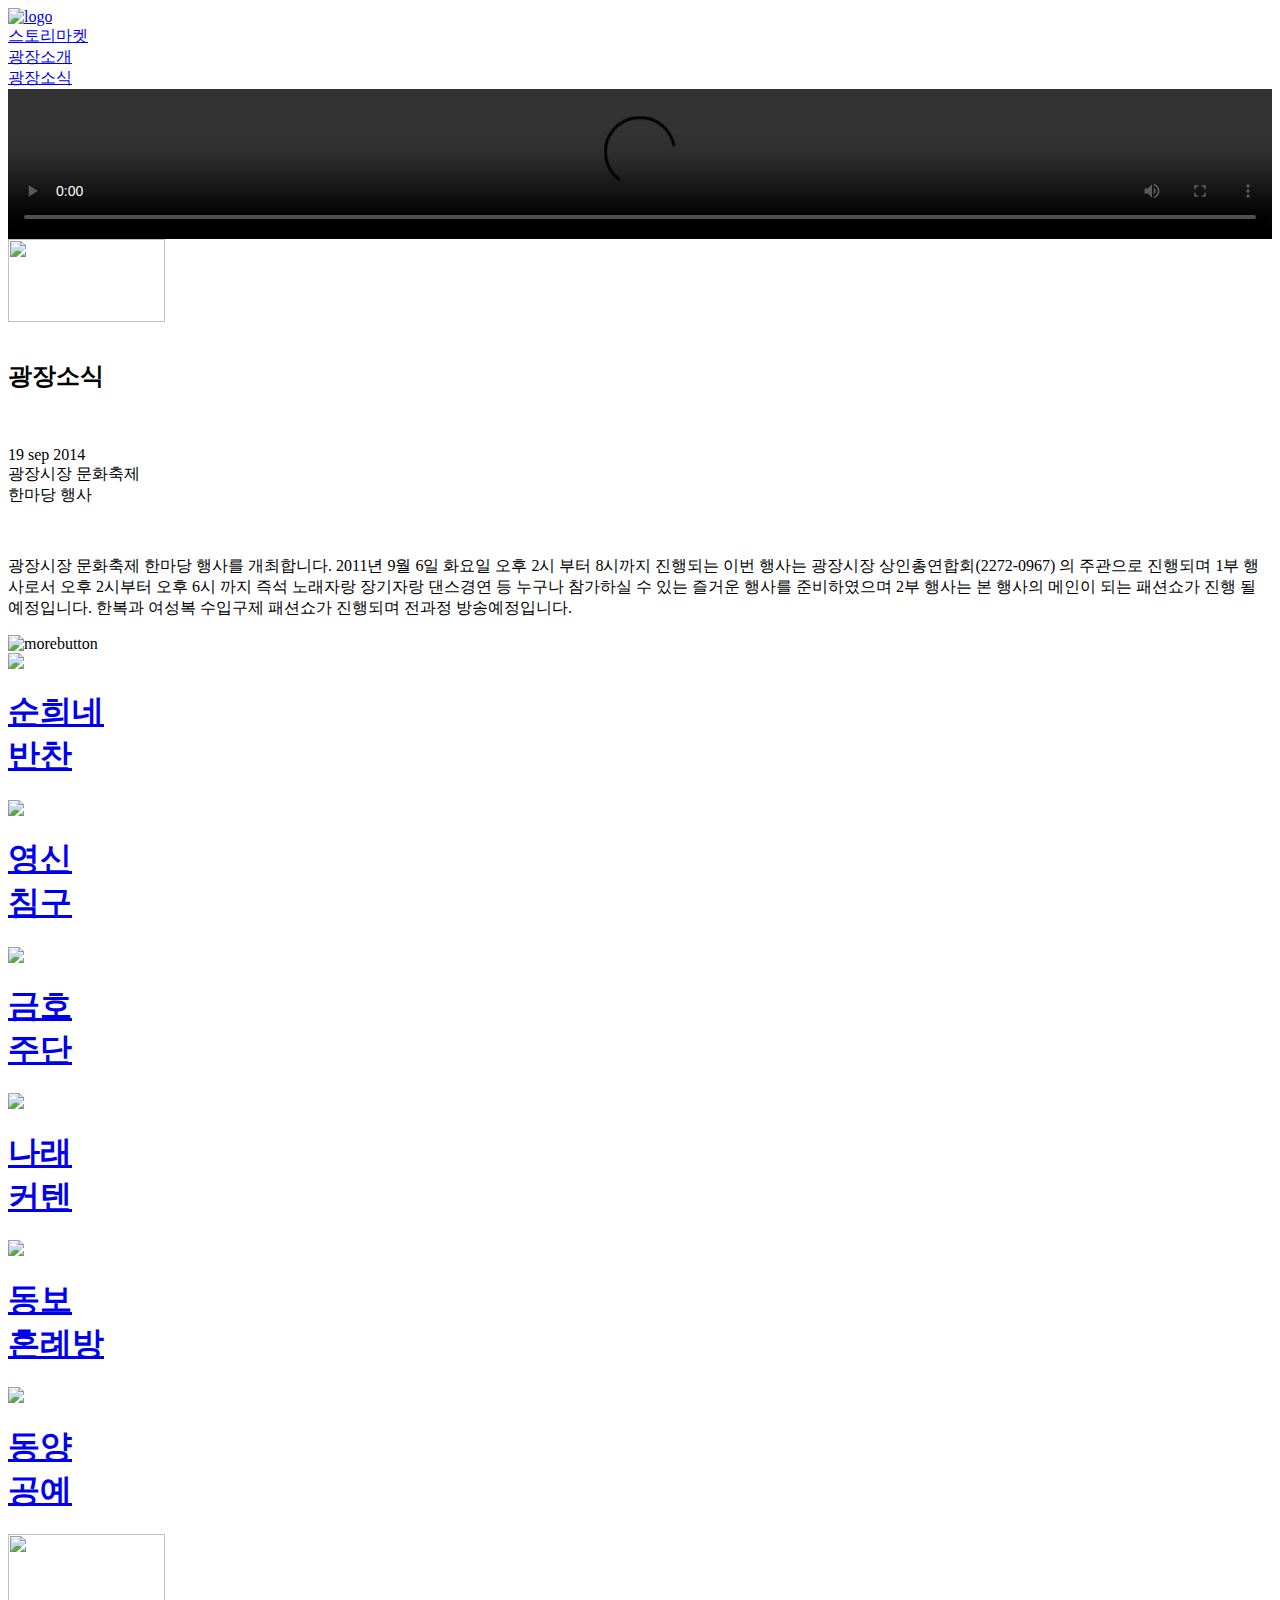
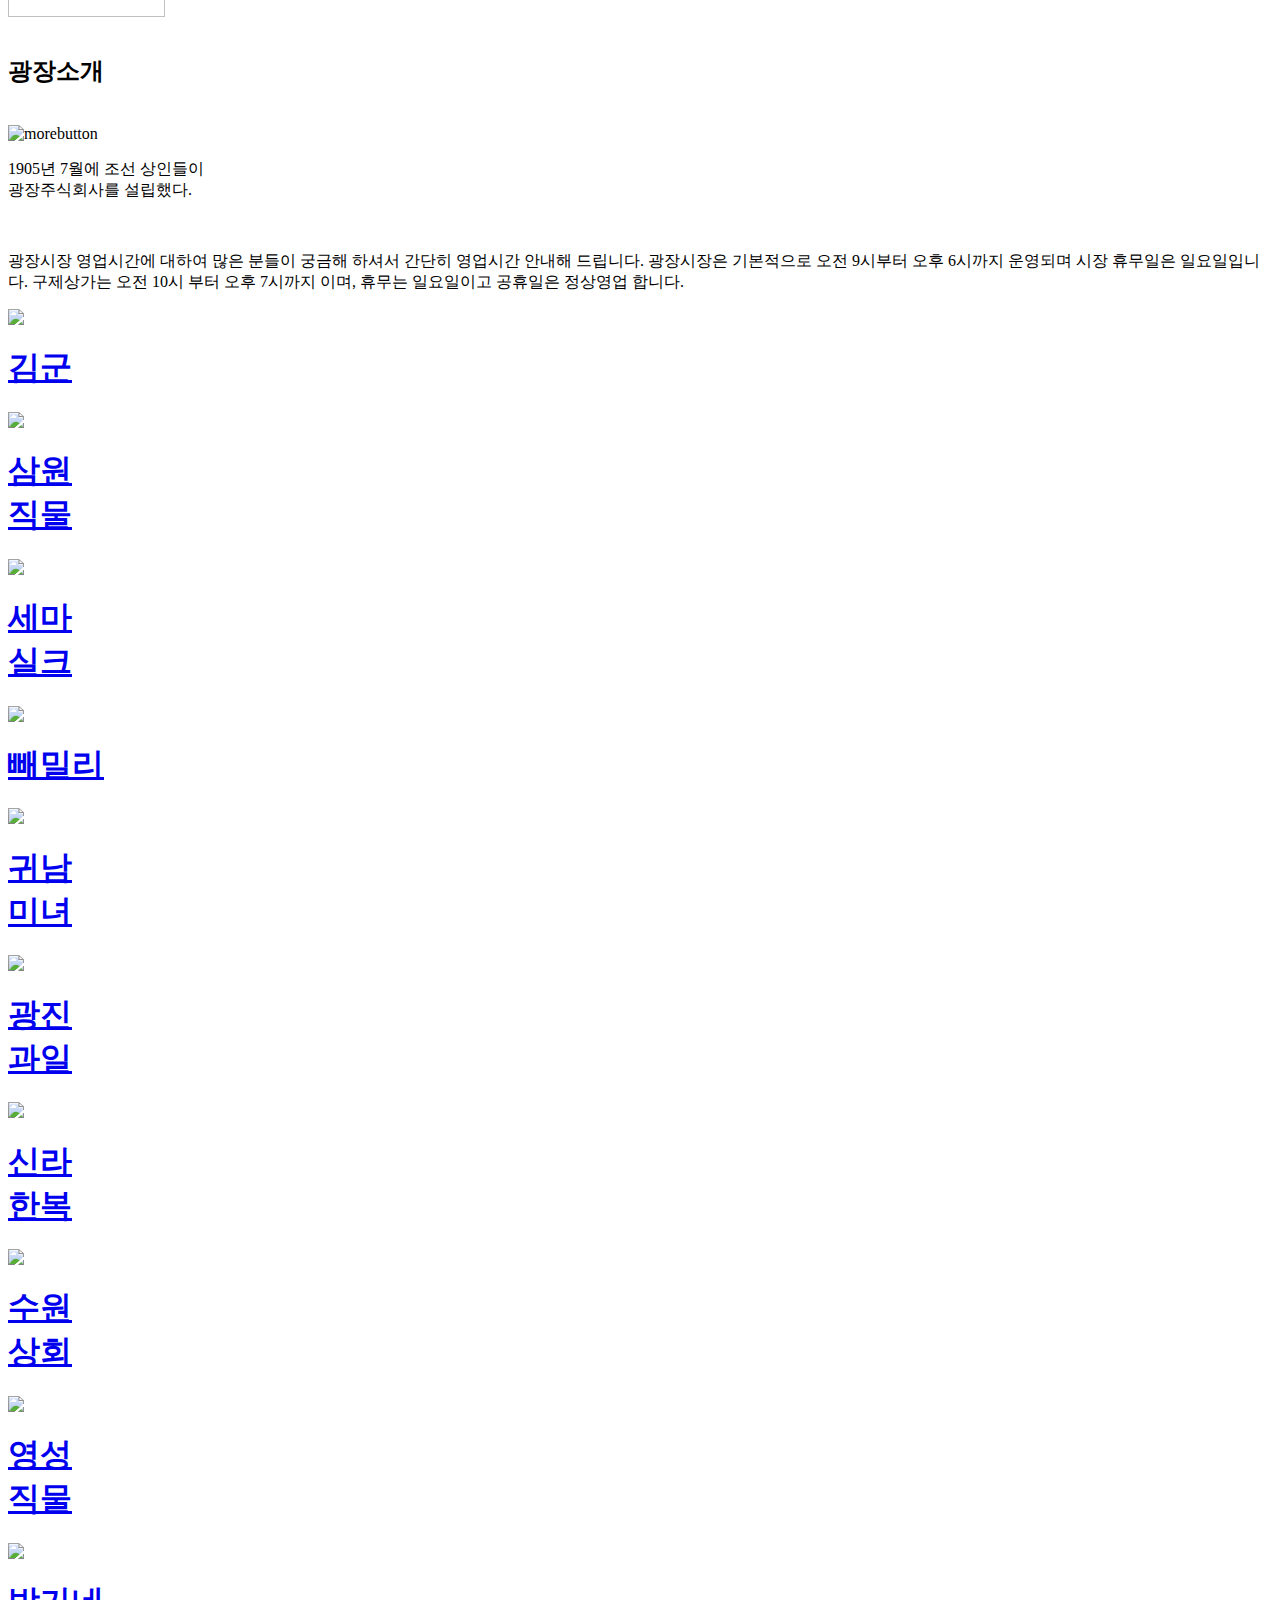
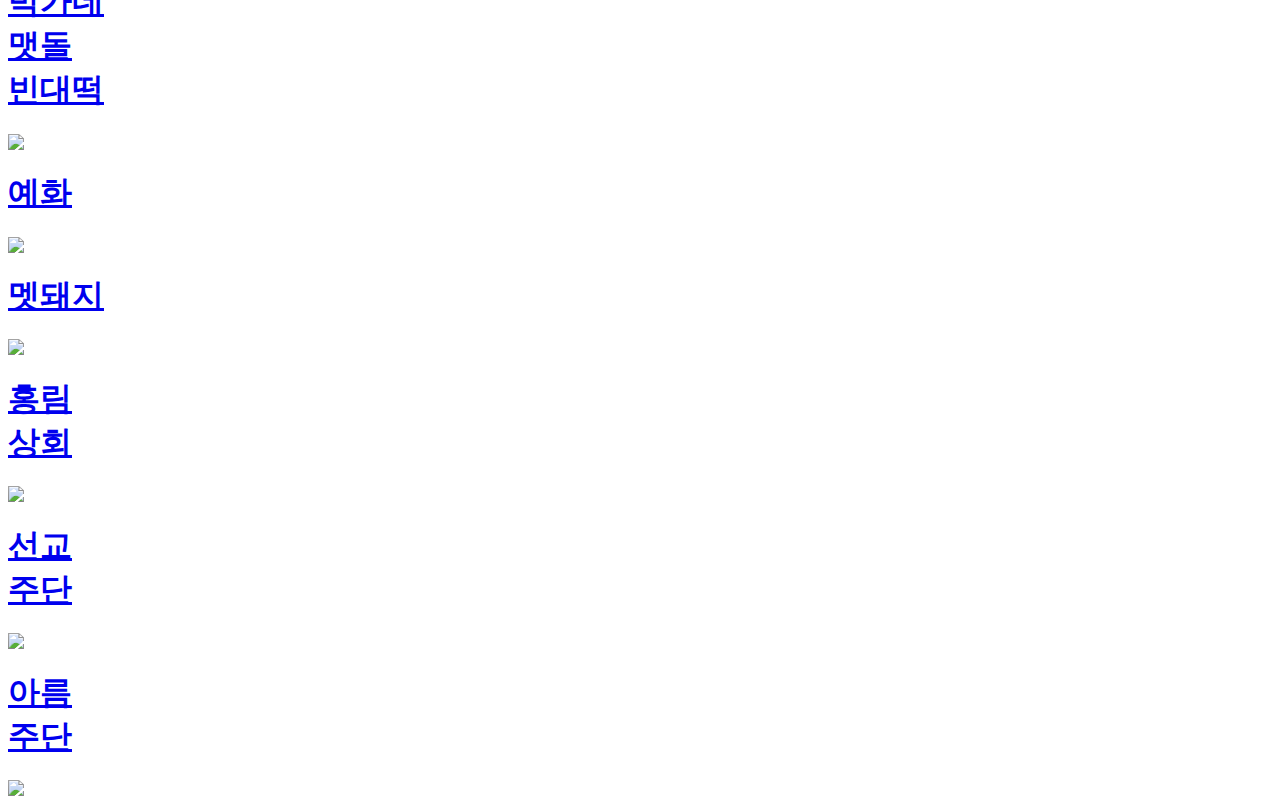
==== commit c2017985: "title" ====
--- a/index.html
+++ b/index.html
@@ -1,65 +1,366 @@
-<!DOCTYPE html>
-<html lang="en-us">
-  <head>
-    <meta charset="UTF-8">
-    <title>kjmarket by enbeeya</title>
-    <meta name="viewport" content="width=device-width, initial-scale=1">
-    <link rel="stylesheet" type="text/css" href="stylesheets/normalize.css" media="screen">
-    <link href='http://fonts.googleapis.com/css?family=Open+Sans:400,700' rel='stylesheet' type='text/css'>
-    <link rel="stylesheet" type="text/css" href="stylesheets/stylesheet.css" media="screen">
-    <link rel="stylesheet" type="text/css" href="stylesheets/github-light.css" media="screen">
-  </head>
-  <body>
-    <section class="page-header">
-      <h1 class="project-name">kjmarket</h1>
-      <h2 class="project-tagline">2015_responsive web </h2>
-      <a href="https://github.com/enbeeya/kwangjang_market" class="btn">View on GitHub</a>
-      <a href="https://github.com/enbeeya/kwangjang_market/zipball/master" class="btn">Download .zip</a>
-      <a href="https://github.com/enbeeya/kwangjang_market/tarball/master" class="btn">Download .tar.gz</a>
-    </section>
-
-    <section class="main-content">
-      <h3>
-<a id="welcome-to-github-pages" class="anchor" href="#welcome-to-github-pages" aria-hidden="true"><span class="octicon octicon-link"></span></a>Welcome to GitHub Pages.</h3>
-
-<p>This automatic page generator is the easiest way to create beautiful pages for all of your projects. Author your page content here using GitHub Flavored Markdown, select a template crafted by a designer, and publish. After your page is generated, you can check out the new branch:</p>
-
-<pre><code>$ cd your_repo_root/repo_name
-$ git fetch origin
-$ git checkout gh-pages
-</code></pre>
-
-<p>If you're using the GitHub for Mac, simply sync your repository and you'll see the new branch.</p>
-
-<h3>
-<a id="designer-templates" class="anchor" href="#designer-templates" aria-hidden="true"><span class="octicon octicon-link"></span></a>Designer Templates</h3>
-
-<p>We've crafted some handsome templates for you to use. Go ahead and continue to layouts to browse through them. You can easily go back to edit your page before publishing. After publishing your page, you can revisit the page generator and switch to another theme. Your Page content will be preserved if it remained markdown format.</p>
-
-<h3>
-<a id="rather-drive-stick" class="anchor" href="#rather-drive-stick" aria-hidden="true"><span class="octicon octicon-link"></span></a>Rather Drive Stick?</h3>
-
-<p>If you prefer to not use the automatic generator, push a branch named <code>gh-pages</code> to your repository to create a page manually. In addition to supporting regular HTML content, GitHub Pages support Jekyll, a simple, blog aware static site generator written by our own Tom Preston-Werner. Jekyll makes it easy to create site-wide headers and footers without having to copy them across every page. It also offers intelligent blog support and other advanced templating features.</p>
-
-<h3>
-<a id="authors-and-contributors" class="anchor" href="#authors-and-contributors" aria-hidden="true"><span class="octicon octicon-link"></span></a>Authors and Contributors</h3>
-
-<p>You can <a href="https://github.com/blog/821" class="user-mention">@mention</a> a GitHub username to generate a link to their profile. The resulting <code>&lt;a&gt;</code> element will link to the contributor's GitHub Profile. For example: In 2007, Chris Wanstrath (<a href="https://github.com/defunkt" class="user-mention">@defunkt</a>), PJ Hyett (<a href="https://github.com/pjhyett" class="user-mention">@pjhyett</a>), and Tom Preston-Werner (<a href="https://github.com/mojombo" class="user-mention">@mojombo</a>) founded GitHub.</p>
-
-<h3>
-<a id="support-or-contact" class="anchor" href="#support-or-contact" aria-hidden="true"><span class="octicon octicon-link"></span></a>Support or Contact</h3>
-
-<p>Having trouble with Pages? Check out the documentation at <a href="https://help.github.com/pages">https://help.github.com/pages</a> or contact <a href="mailto:support@github.com">support@github.com</a> and we’ll help you sort it out.</p>
-
-      <footer class="site-footer">
-        <span class="site-footer-owner"><a href="https://github.com/enbeeya/kwangjang_market">kjmarket</a> is maintained by <a href="https://github.com/enbeeya">enbeeya</a>.</span>
-
-        <span class="site-footer-credits">This page was generated by <a href="https://pages.github.com">GitHub Pages</a> using the <a href="https://github.com/jasonlong/cayman-theme">Cayman theme</a> by <a href="https://twitter.com/jasonlong">Jason Long</a>.</span>
-      </footer>
-
-    </section>
-
-  
-  </body>
-</html>
-
+<!DOCTYPE html PUBLIC "-//W3C//DTD XHTML 1.0 Transitional//EN" "http://www.w3.org/TR/xhtml1/DTD/xhtml1-transitional.dtd">
+<html>
+<head>
+<meta http-equiv="Content-Type" content="text/html; charset=UTF-8"/>
+<meta name="viewport" content="width=device-width, initial-scale=1">
+<title>광장시장</title>
+<link href='http://fonts.googleapis.com/css?family=Maven+Pro:400,700' rel='stylesheet' type='text/css'>
+<link rel="stylesheet" type="text/css" href="css/style.css">
+<link rel="stylesheet" type="text/css" href="mapplic/map.css">
+<link rel="stylesheet" type="text/css" href="mapplic/mapp/mapplic.css">
+<link rel="stylesheet" type="text/css" href="mapplic/mapp/mapplic_link.css">
+</head>
+<body>
+<header id="header">
+<div class="menu_bar">
+	<div class="header_container">
+		<a href="index.html"><img src="image/kwangjang/logo_2.png" width="130" height="40" alt="logo"/></a>
+		<div class="storym">
+			<a class="storymarket" href="storym.html">스토리마켓</a>
+		</div>
+		<div class="intro">
+			<a href="intro.html">광장소개</a>
+		</div>
+		<div class="kwangjang">
+			<a href="kwangjang.html">광장소식</a>
+		</div>
+	</div>
+</div>
+<div id="content">
+	<!-- Map -->
+	<div class="map-container">
+		<div id="mapplic">
+		</div>
+	</div>
+</div>
+</header>
+<section>
+<div id="container">
+	<div class="block movie">
+		<video width="100%" height="100%" autoplay controls="controls">
+		<source src="movie/saxo.mp4" type="video/mp4">
+		</video>
+	</div>
+	<div class="block w1 h5">
+		<div class="text_box">
+			<img src="image/news/a_1.png" width="157" height="83"/><br/><br/>
+			<h2>광장소식<br/></h2>
+			<br/>
+			<p class="text_1">
+				 19 sep 2014<br />
+                 광장시장 문화축제<br />한마당 행사
+			</p>
+			<br/>
+			<p class="text_2">
+				 광장시장 문화축제 한마당 행사를 개최합니다. 2011년 9월 6일 화요일 오후 2시 부터 8시까지 진행되는 이번 행사는 광장시장 상인총연합회(2272-0967) 의 주관으로 진행되며 1부 행사로서 오후 2시부터 오후 6시 까지 즉석 노래자랑 장기자랑 댄스경연 등 누구나 참가하실 수 있는 즐거운 행사를 준비하였으며 2부 행사는 본 행사의 메인이 되는 패션쇼가 진행 될 예정입니다. 한복과 여성복 수입구제 패션쇼가 진행되며 전과정 방송예정입니다.
+			</p>
+		</div>
+		<div class="moreButton">
+			<img src="image/kwangjang/morebutton.jpg" alt="morebutton"/>
+		</div>
+	</div>
+	<div class="block w1 h2">
+		<a href="#sunhui" class="usage">
+		<div class="story_2">
+            <div class="hover-image">
+				<img src="image/thum/Story_Thumb_01.jpg">
+			</div>
+            <div class="story_content">
+				<h1>순희네<br/>반찬</h1>
+			</div>
+		</div>
+		</a>
+	</div>
+	<div class="block w1 h2">
+		<a href="#youngsin" class="usage">
+		<div class="story_2">
+			<div class="hover-image">
+				<img src="image/thum/Story_Thumb_02.jpg">
+			</div>
+			<div class="story_content">
+				<h1>영신<br/>침구</h1>
+			</div>
+		</div>
+		</a>
+	</div>
+	<div class="block w1 h2">
+		<a href="#keumho" class="usage">
+		<div class="story_2">
+			<div class="hover-image">
+				<img src="image/thum/Story_Thumb_03.jpg">
+			</div>
+			<div class="story_content">
+				<h1>금호<br/>주단</h1>
+			</div>
+		</div>
+		</a>
+	</div>
+	<div class="block w1 h2">
+		<a href="#petco" class="wusage">
+		<div class="story">
+			<div class="hover-image">
+				<img src="image/thum/Story_Thumb_04.jpg">
+			</div>
+			<div class="story_content">
+				<h1>나래<br/>커텐</h1>
+			</div>
+		</div>
+		</a>
+	</div>
+	<div class="block w1 h2">
+		<a href="#petco" class="wusage">
+		<div class="story_2">
+			<div class="hover-image">
+				<img src="image/thum/Story_Thumb_05.jpg">
+			</div>
+			<div class="story_content">
+				<h1>동보<br/>혼례방</h1>
+			</div>
+		</div>
+		</a>
+	</div>
+	<div class="block w1 h2">
+		<a href="#petco" class="wusage">
+		<div class="story">
+			<div class="hover-image">
+				<img src="image/thum/Story_Thumb_06.jpg">
+			</div>
+			<div class="story_content">
+				<h1>동양<br/>공예</h1>
+			</div>
+		</div>
+		</a>
+	</div>
+	<div class="block w1 h4">
+		<div class="text_box">
+			<img src="image/news/b_1.png" width="157" height="83"/><br/><br/>
+			<h2>광장소개</h2>
+			<br/>
+			<div class="moreButton">
+				<img src="image/kwangjang/morebutton.jpg" alt="morebutton"/>
+			</div>
+			<p class="text_1">
+				 1905년 7월에 조선 상인들이 <br/> 광장주식회사를 설립했다.
+			</p>
+			<br/>
+			<p class="text_2">
+				 광장시장 영업시간에 대하여 많은 분들이 궁금해 하셔서 간단히 영업시간 안내해 드립니다. 광장시장은 기본적으로 오전 9시부터 오후 6시까지 운영되며 시장 휴무일은 일요일입니다. 구제상가는 오전 10시 부터 오후 7시까지 이며, 휴무는 일요일이고 공휴일은 정상영업 합니다.
+			</p>
+		</div>
+	</div>
+	<div class="block w1 h2">
+		<a href="#petco" class="wusage">
+		<div class="story">
+			<div class="hover-image">
+				<img src="image/thum/Story_Thumb_07.jpg">
+			</div>
+			<div class="story_content">
+				<h1>김군</h1>
+			</div>
+		</div>
+		</a>
+	</div>
+	<div class="block w1 h2">
+		<a href="#petco" class="wusage">
+		<div class="story">
+			<div class="hover-image">
+				<img src="image/thum/Story_Thumb_08.jpg">
+			</div>
+			<div class="story_content">
+				<h1>삼원<br/>직물</h1>
+			</div>
+		</div>
+		</a>
+	</div>
+	<div class="block w1 h2">
+		<a href="#petco" class="wusage">
+		<div class="story_2">
+			<div class="hover-image">
+				<img src="image/thum/Story_Thumb_09.jpg">
+			</div>
+			<div class="story_content">
+				<h1>세마<br/>실크</h1>
+			</div>
+		</div>
+		</a>
+	</div>
+	<div class="block w1 h2">
+		<a href="#petco" class="wusage">
+		<div class="story">
+			<div class="hover-image">
+				<img src="image/thum/Story_Thumb_10.jpg">
+			</div>
+			<div class="story_content">
+				<h1>빼밀리</h1>
+			</div>
+		</div>
+		</a>
+	</div>
+	<div class="block w1 h2">
+		<a href="#petco" class="wusage">
+		<div class="story_2">
+			<div class="hover-image">
+				<img src="image/thum/Story_Thumb_11.jpg">
+			</div>
+			<div class="story_content">
+				<h1>귀남<br/>미녀</h1>
+			</div>
+		</div>
+		</a>
+	</div>
+	<div class="block w1 h2">
+		<a href="#petco" class="wusage">
+		<div class="story_2">
+			<div class="hover-image">
+				<img src="image/thum/Story_Thumb_12.jpg">
+			</div>
+			<div class="story_content">
+				<h1>광진<br/>과일</h1>
+			</div>
+		</div>
+		</a>
+	</div>
+	<div class="block w1 h2">
+		<a href="#petco" class="wusage">
+		<div class="story_2">
+			<div class="hover-image">
+				<img src="image/thum/Story_Thumb_13.jpg">
+			</div>
+			<div class="story_content">
+				<h1>신라<br/>한복</h1>
+			</div>
+		</div>
+		</a>
+	</div>
+	<div class="block w1 h2">
+		<a href="#petco" class="wusage">
+		<div class="story_2">
+			<div class="hover-image">
+				<img src="image/thum/Story_Thumb_14.jpg">
+			</div>
+			<div class="story_content">
+				<h1>수원<br/>상회</h1>
+			</div>
+		</div>
+		</a>
+	</div>
+	<div class="block w1 h2">
+		<a href="#petco" class="wusage">
+		<div class="story">
+			<div class="hover-image">
+				<img src="image/thum/Story_Thumb_15.jpg">
+			</div>
+			<div class="story_content">
+				<h1>영성<br/>직물</h1>
+			</div>
+		</div>
+		</a>
+	</div>
+	<div class="block w1 h2">
+		<a href="#petco" class="wusage">
+		<div class="story">
+			<div class="hover-image">
+				<img src="image/thum/Story_Thumb_16.jpg">
+			</div>
+			<div class="story_content">
+				<h1>박가네<br/>맷돌<br/>빈대떡</h1>
+			</div>
+		</div>
+		</a>
+	</div>
+	<div class="block w1 h2">
+		<a href="#petco" class="wusage">
+		<div class="story">
+			<div class="hover-image">
+				<img src="image/thum/Story_Thumb_17.jpg">
+			</div>
+			<div class="story_content">
+				<h1>예화</h1>
+			</div>
+		</div>
+		</a>
+	</div>
+	<div class="block w1 h2">
+		<a href="#petco" class="wusage">
+		<div class="story">
+			<div class="hover-image">
+				<img src="image/thum/Story_Thumb_18.jpg">
+			</div>
+			<div class="story_content">
+				<h1>멧돼지</h1>
+			</div>
+		</div>
+		</a>
+	</div>
+	<div class="block w1 h2">
+		<a href="#petco" class="wusage">
+		<div class="story">
+			<div class="hover-image">
+				<img src="image/thum/Story_Thumb_19.jpg">
+			</div>
+			<div class="story_content">
+				<h1>홍림<br/>상회</h1>
+			</div>
+		</div>
+		</a>
+	</div>
+	<div class="block w1 h2">
+		<a href="#petco" class="wusage">
+		<div class="story">
+			<div class="hover-image">
+				<img src="image/thum/Story_Thumb_20.jpg">
+			</div>
+			<div class="story_content">
+				<h1>선교<br/>주단</h1>
+			</div>
+		</div>
+		</a>
+	</div>
+	<div class="block w1 h2">
+		<a href="#petco" class="wusage">
+		<div class="story">
+			<div class="hover-image">
+				<img src="image/thum/Story_Thumb_21.jpg">
+			</div>
+			<div class="story_content">
+				<h1>아름<br/>주단</h1>
+			</div>
+		</div>
+		</a>
+	</div>
+	</section>
+	<footer>
+	<div class="bottom">
+		<img src="image/kwangjang/footer.png"/>
+	</div>
+	</footer>
+	<!-- Scripts 정의 -->
+	<script type="text/javascript" src="js/jquery/jquery-1.11.1.min.js"></script>
+	<script type="text/javascript" src="js/hammer.js"></script>
+	<script type="text/javascript" src="js/jquery/jquery.easing.js"></script>
+	<script type="text/javascript" src="js/jquery/jquery.mousewheel.js"></script>
+	<script type="text/javascript" src="mapplic/mapp/mapplic.js"></script>
+	<!-- mall data 읽어 오는 script
+			data file : mall.json
+		-->
+	<script type="text/javascript">
+			$(document).ready(function() {
+				$('#mapplic').mapplic({
+					source: 'mapplic/kjm.json', // map source 파일 - json 으로 구성
+					height: 240,
+					sidebar: false,    // sidebar 안보이게 하기
+					minimap: true,    // minimap 안보이게 하기
+					locations: true,  // locations이 true가 되면 업체의 description과 Hover가 같이 나타남. false가 자연스럽다.
+					deeplinking: true,  // deeplinking - 클릭하면 자동으로 zoom되는 기능이다.
+					fullscreen: false,  // fullscreen 버튼 안보이게 하기 
+					hovertip: true,     // hovertip 보이게 하기
+					developer: true,    // developer 아직 모르겠음. 141021
+					maxscale: 6 // maximum scale factor
+				});
+			});
+	</script>
+	<script src="js/masonry/imagesloaded.js"></script>
+	<script src="js/masonry/masonry.min.js"></script>
+	<script src="js/kjm.js"></script>
+	</body>
+	</html>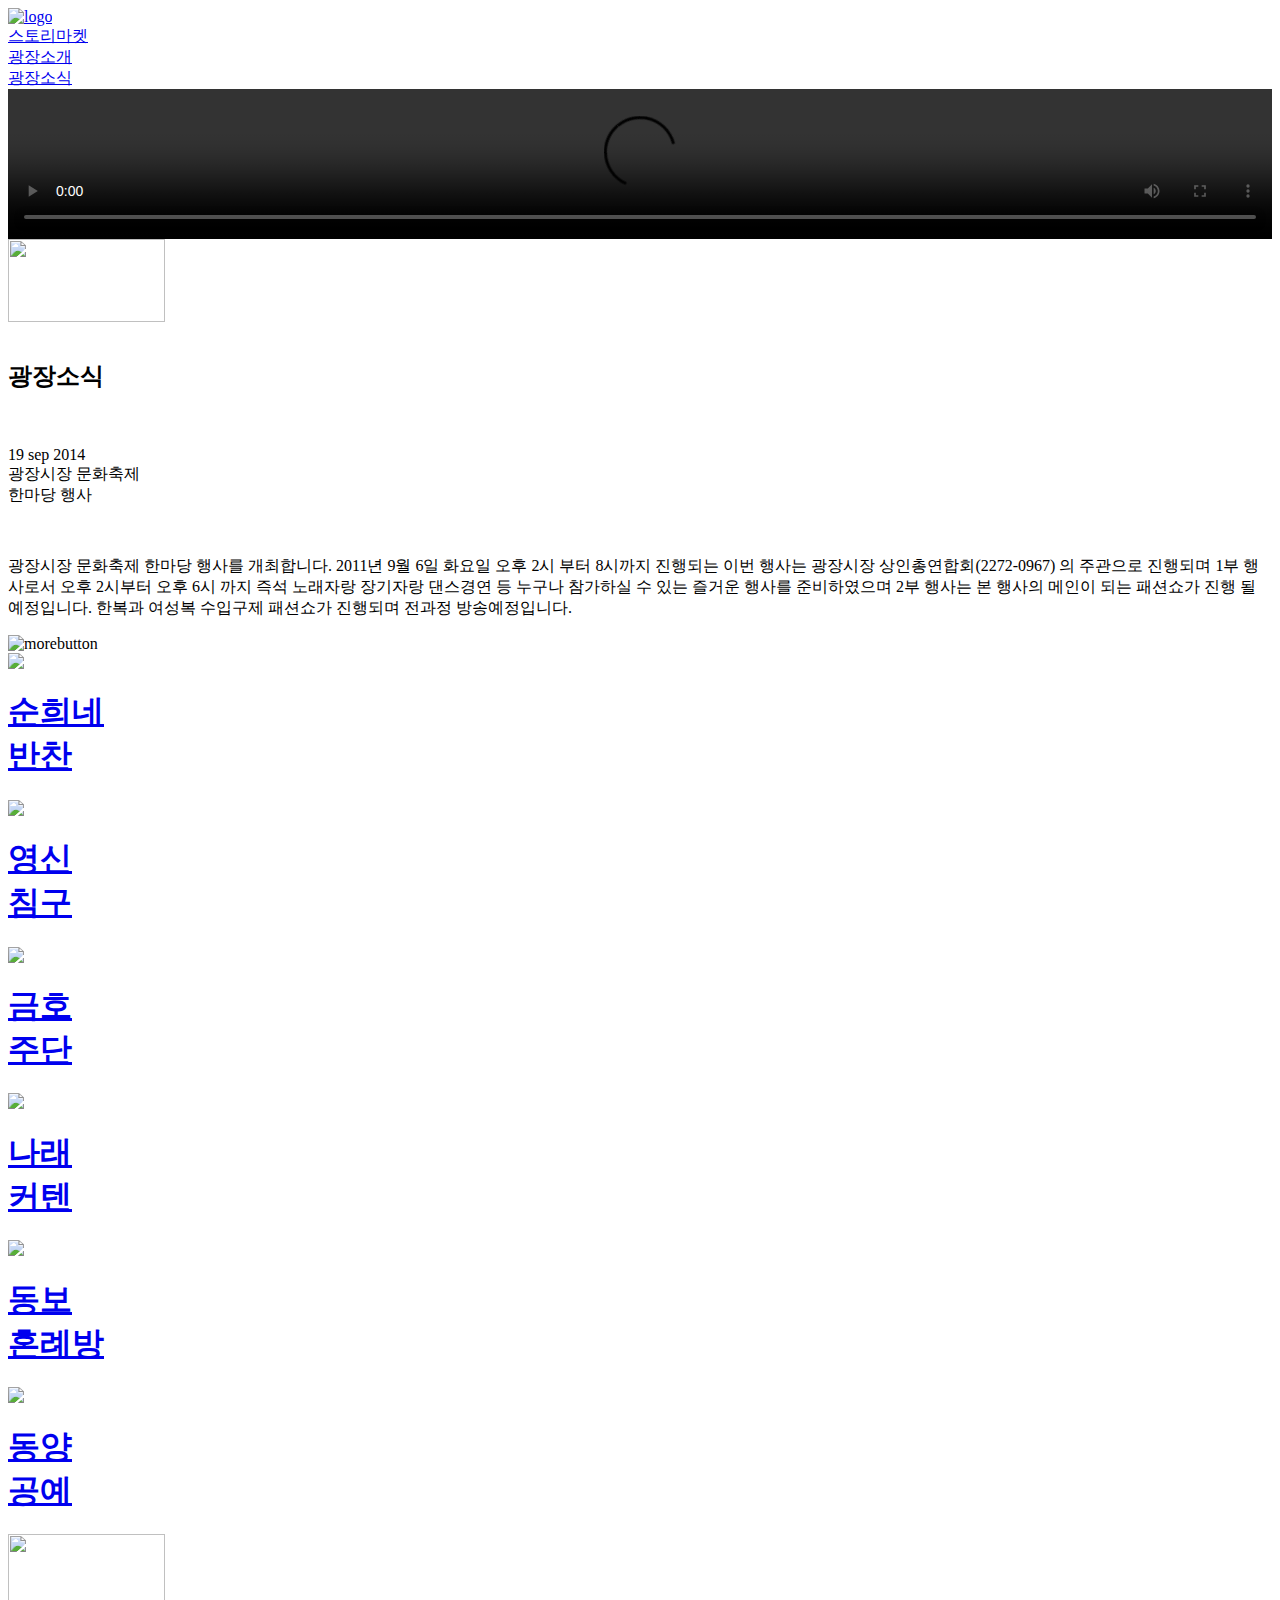
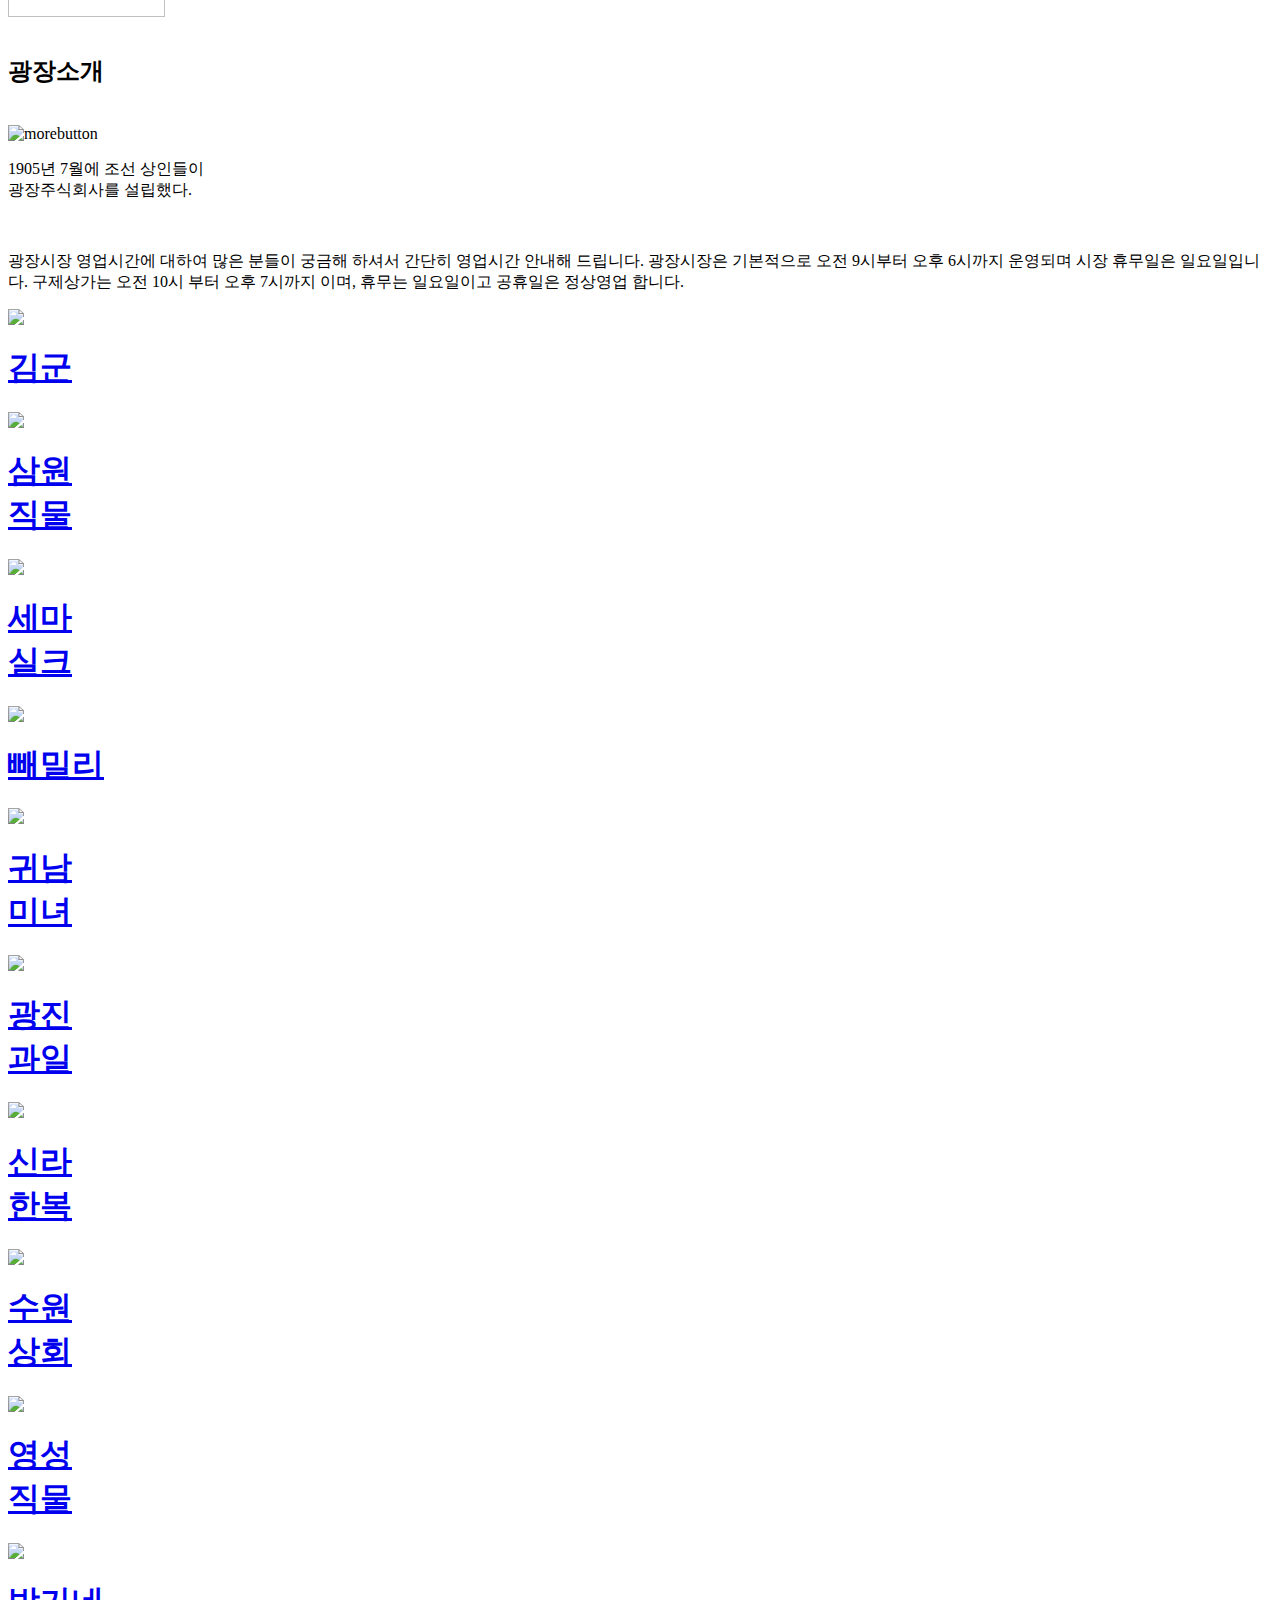
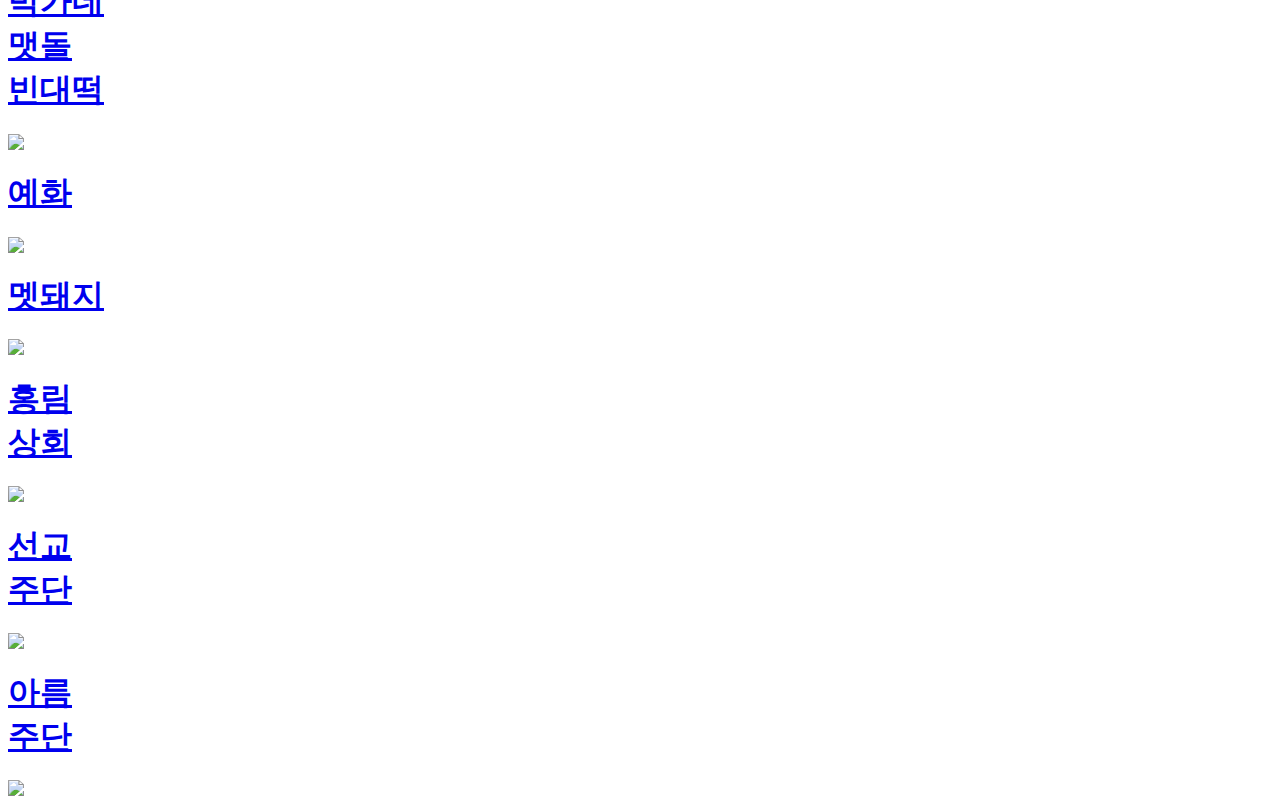
==== commit 76beac90: "title02" ====
--- a/index.html
+++ b/index.html
@@ -3,7 +3,7 @@
 <head>
 <meta http-equiv="Content-Type" content="text/html; charset=UTF-8"/>
 <meta name="viewport" content="width=device-width, initial-scale=1">
-<title>광장시장</title>
+<title>광장시장02</title>
 <link href='http://fonts.googleapis.com/css?family=Maven+Pro:400,700' rel='stylesheet' type='text/css'>
 <link rel="stylesheet" type="text/css" href="css/style.css">
 <link rel="stylesheet" type="text/css" href="mapplic/map.css">
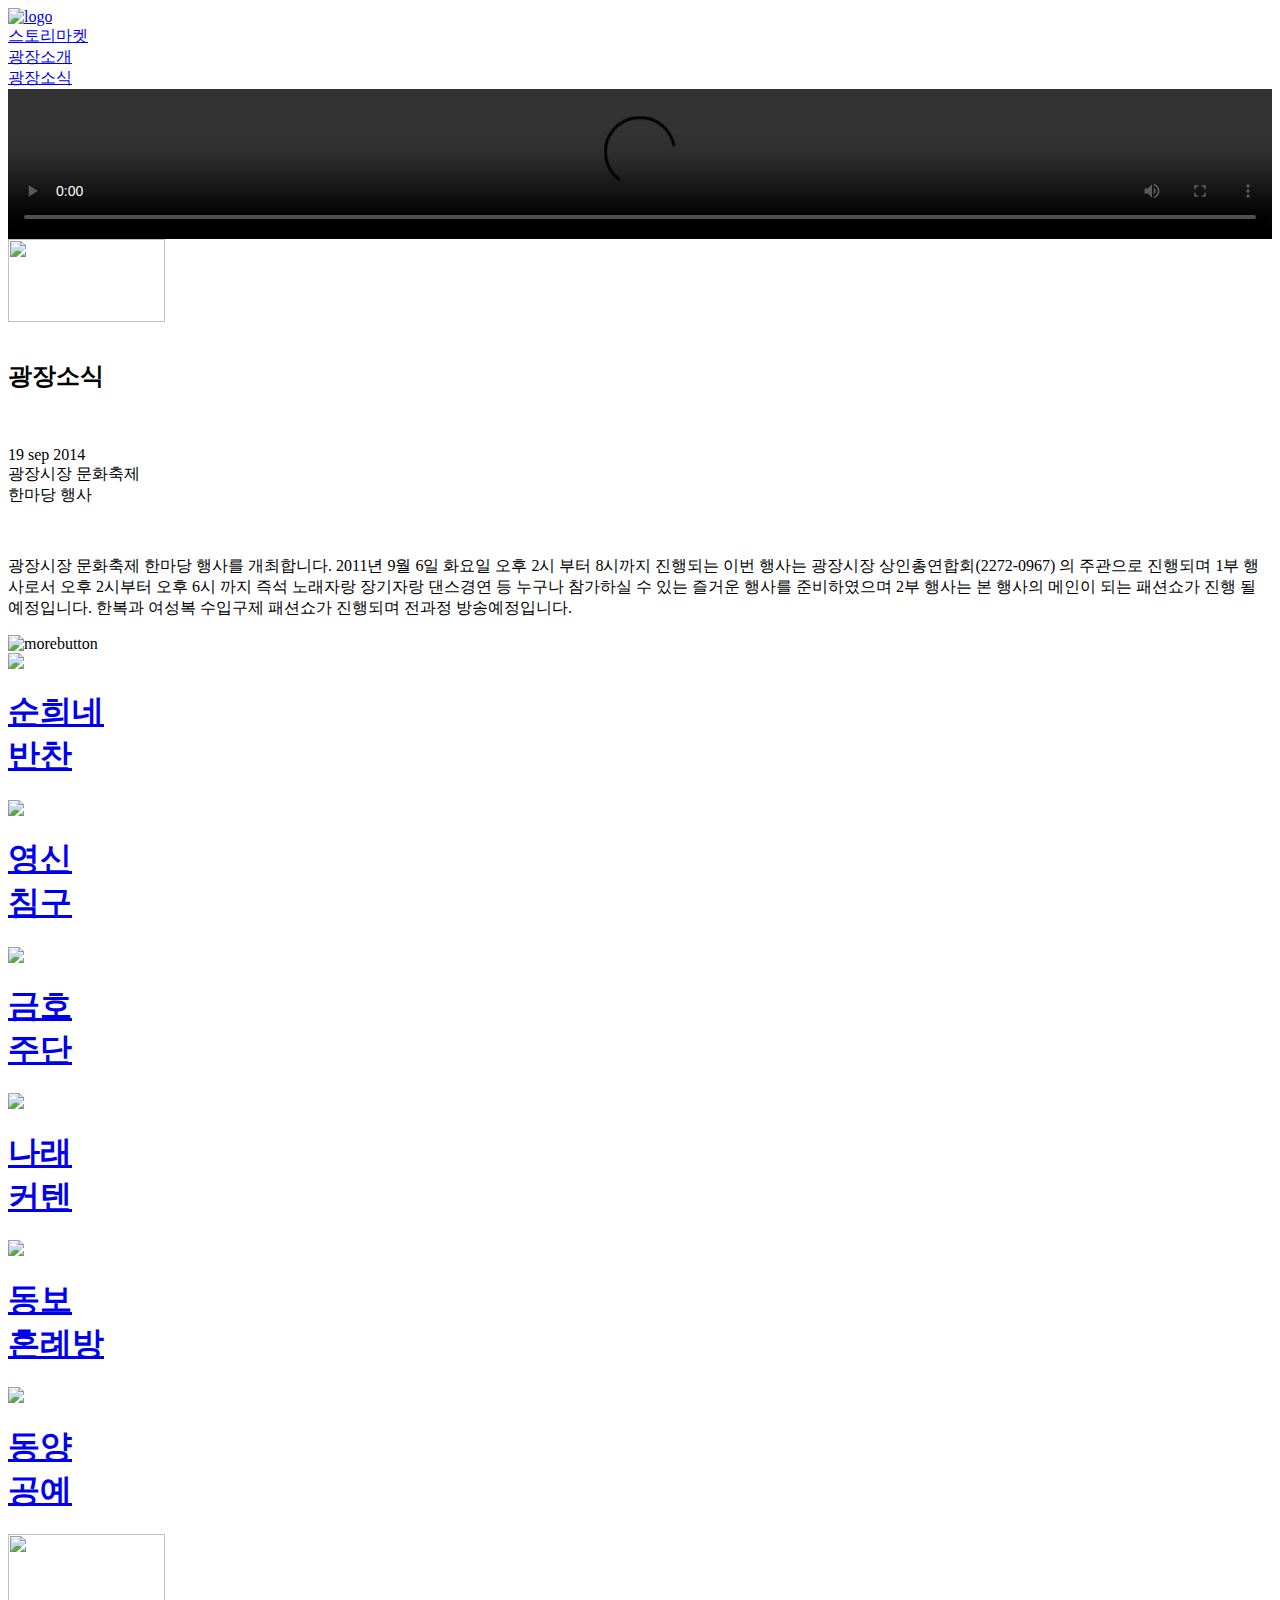
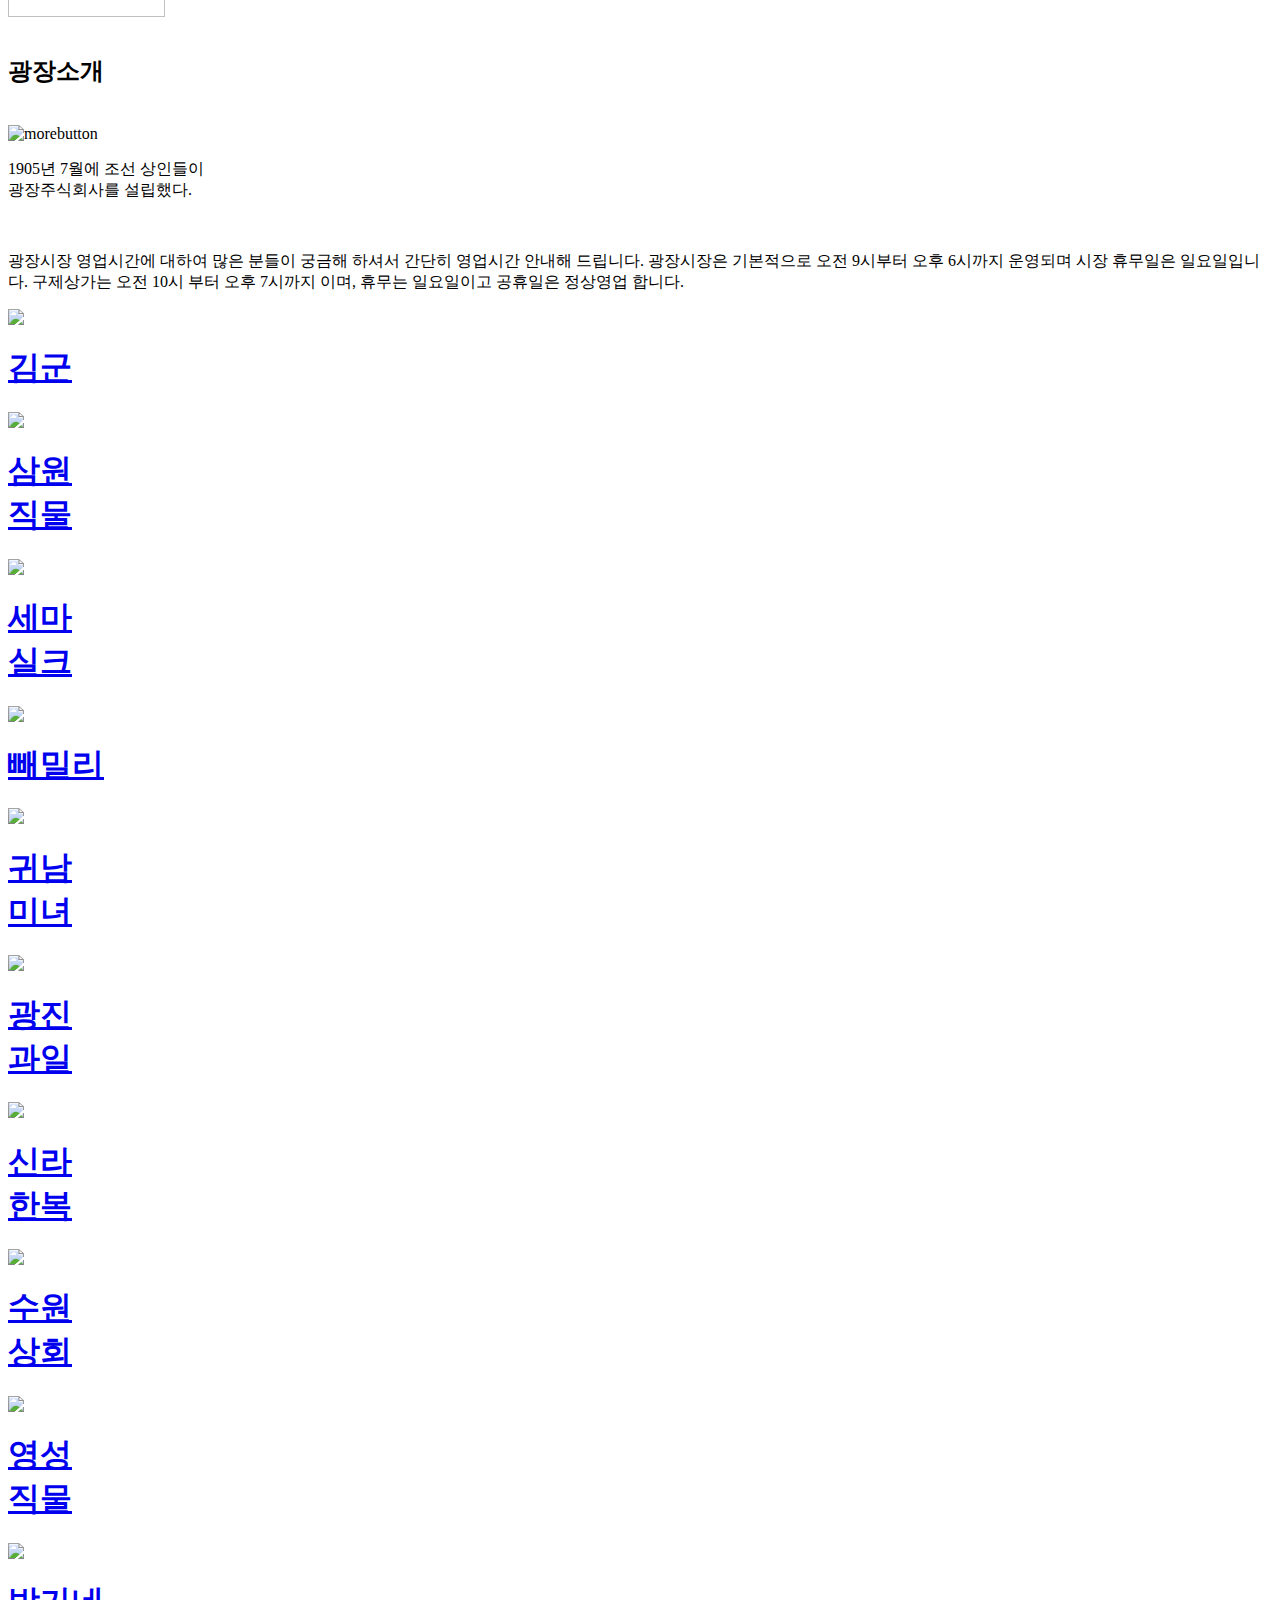
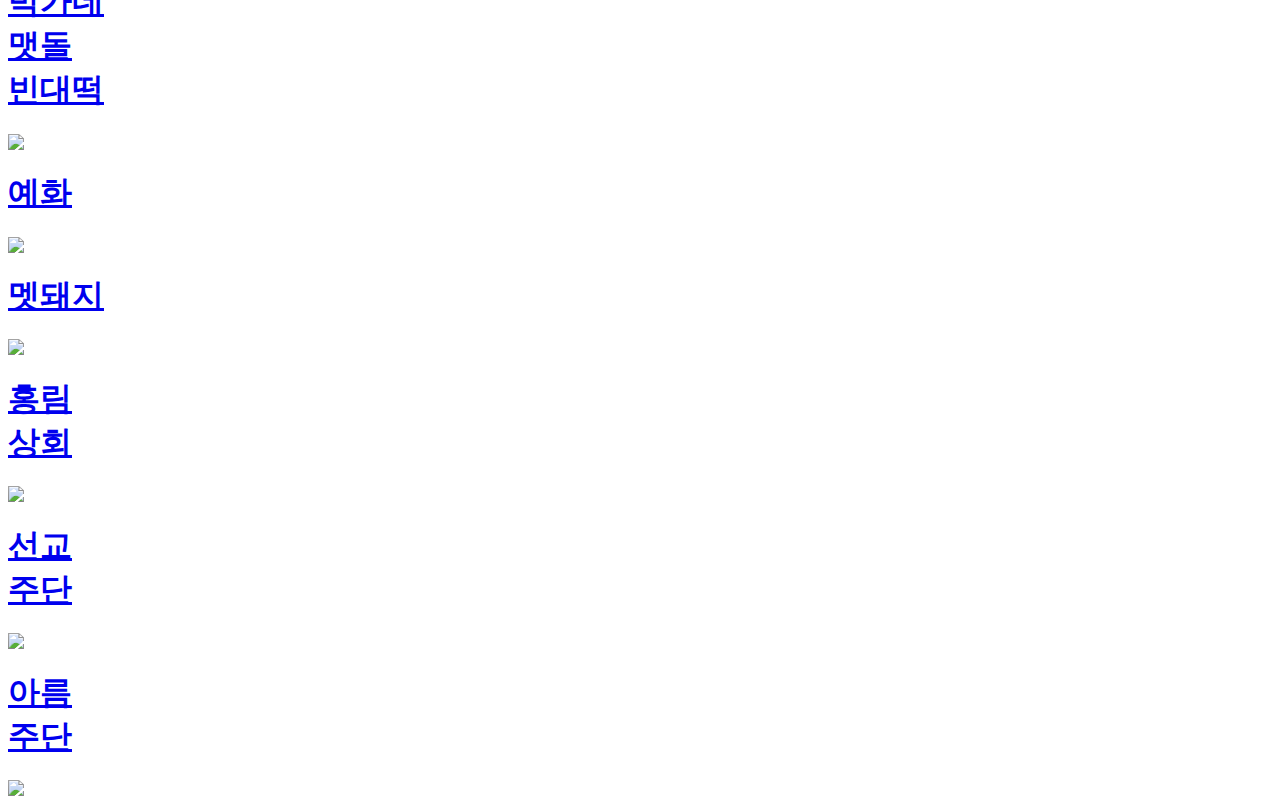
==== commit cf461f7a: "title03" ====
--- a/index.html
+++ b/index.html
@@ -3,7 +3,7 @@
 <head>
 <meta http-equiv="Content-Type" content="text/html; charset=UTF-8"/>
 <meta name="viewport" content="width=device-width, initial-scale=1">
-<title>광장시장02</title>
+<title>광장시장03</title>
 <link href='http://fonts.googleapis.com/css?family=Maven+Pro:400,700' rel='stylesheet' type='text/css'>
 <link rel="stylesheet" type="text/css" href="css/style.css">
 <link rel="stylesheet" type="text/css" href="mapplic/map.css">
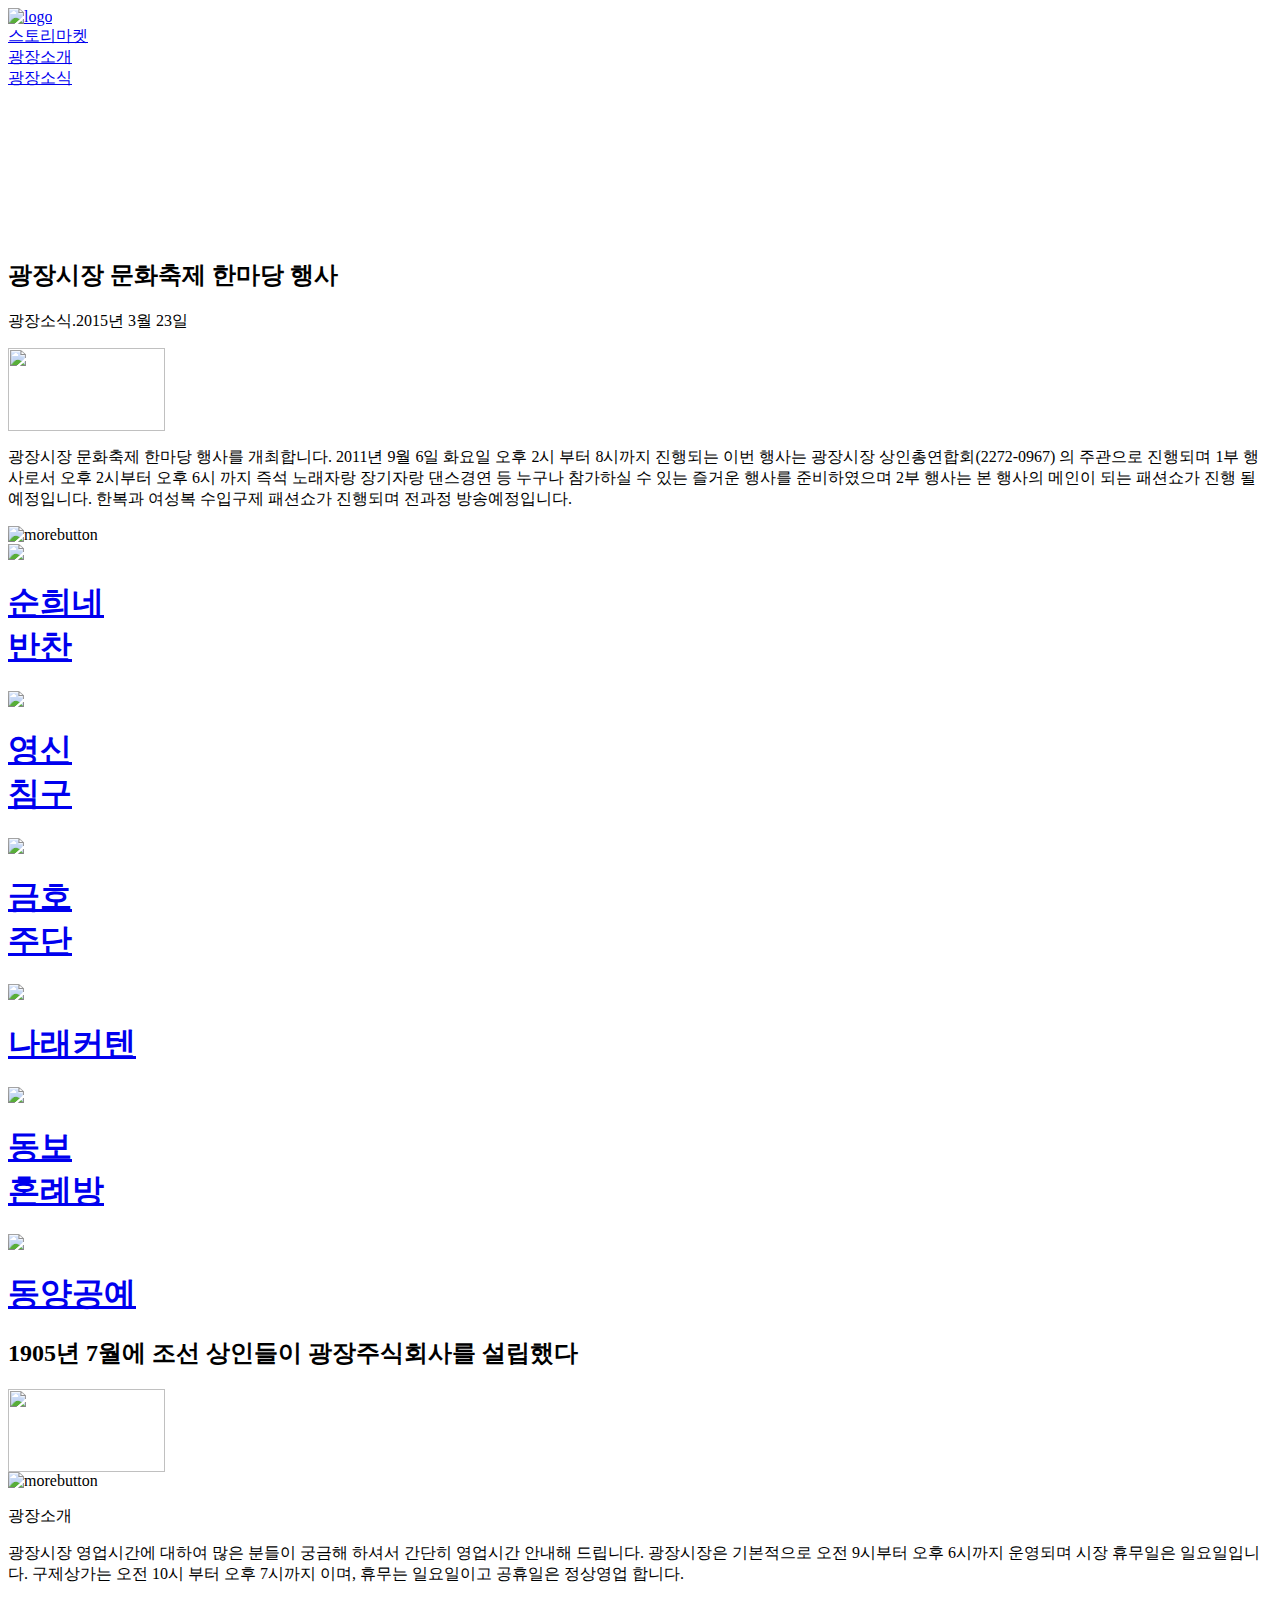
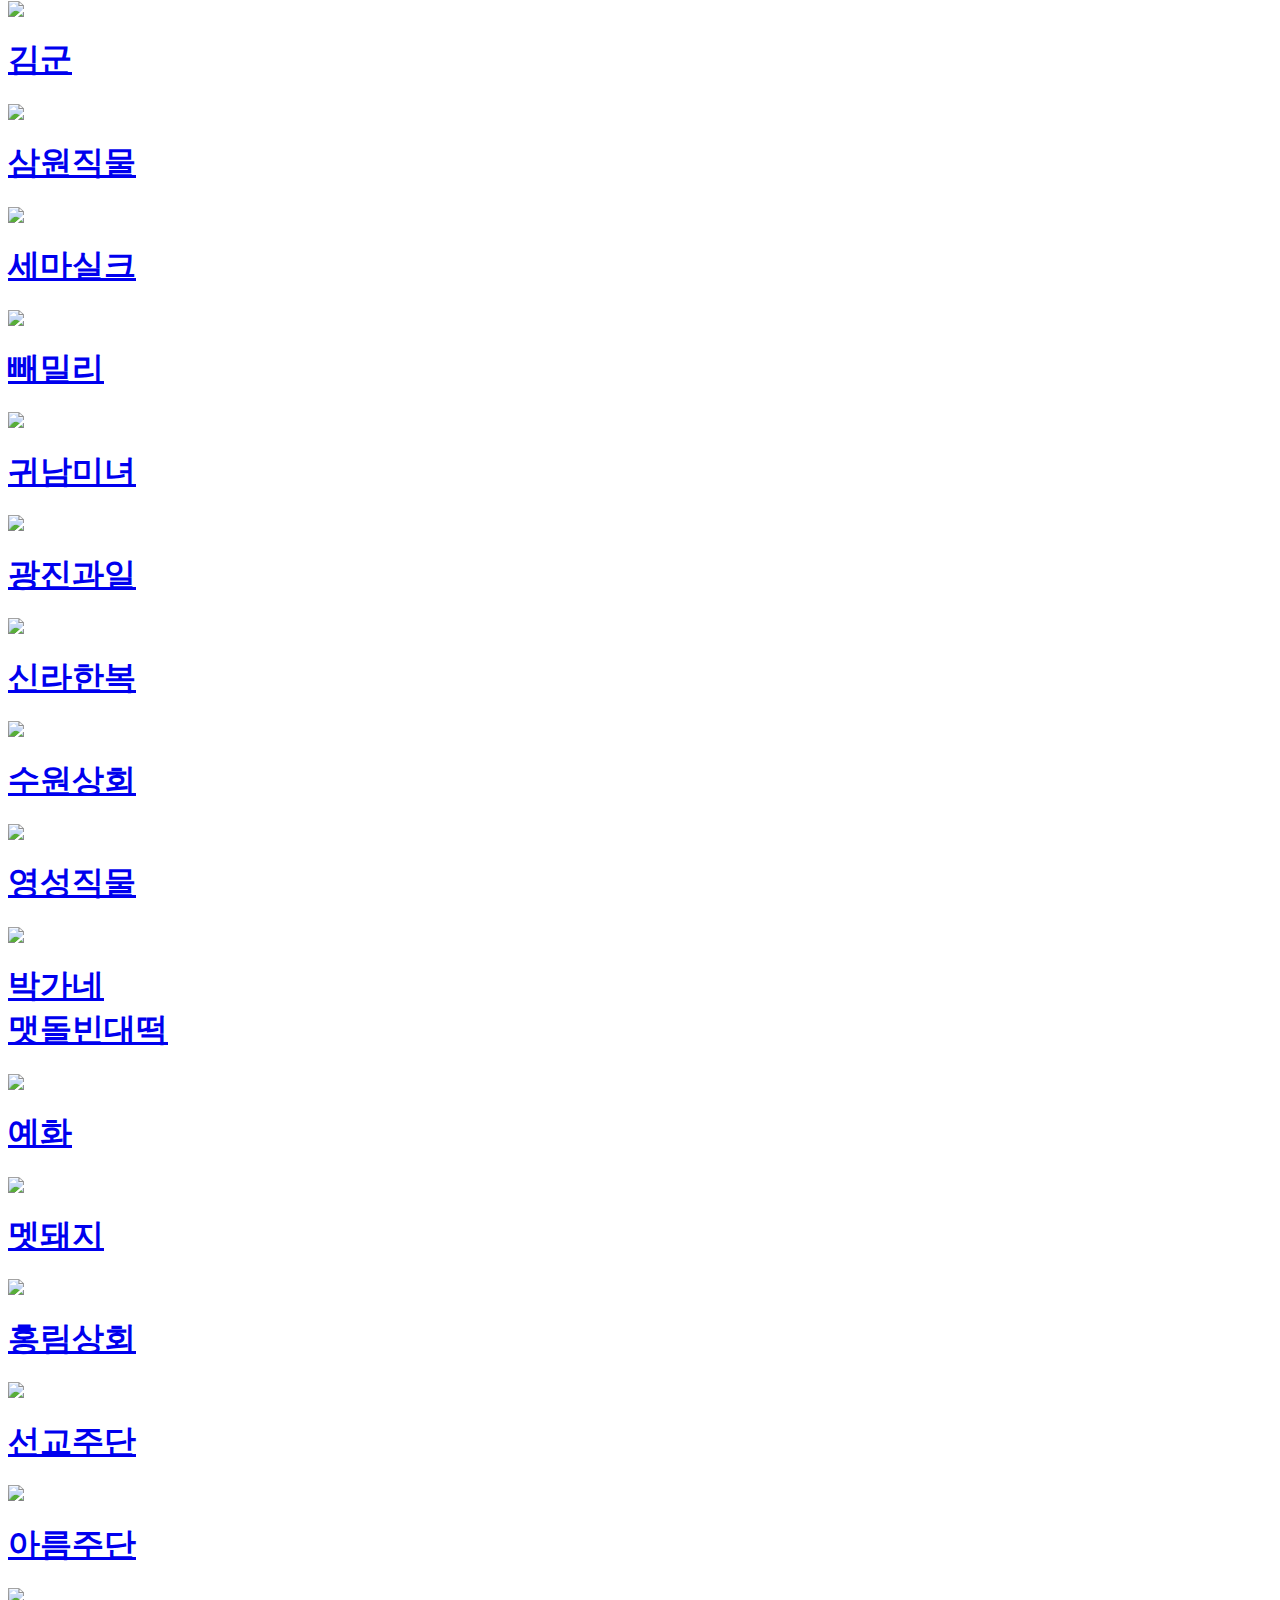
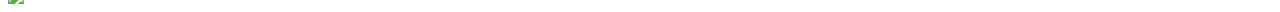
==== commit b4cf394d: "title" ====
--- a/index.html
+++ b/index.html
@@ -3,18 +3,18 @@
 <head>
 <meta http-equiv="Content-Type" content="text/html; charset=UTF-8"/>
 <meta name="viewport" content="width=device-width, initial-scale=1">
-<title>광장시장03</title>
+<title>광장시장</title>
 <link href='http://fonts.googleapis.com/css?family=Maven+Pro:400,700' rel='stylesheet' type='text/css'>
 <link rel="stylesheet" type="text/css" href="css/style.css">
 <link rel="stylesheet" type="text/css" href="mapplic/map.css">
-<link rel="stylesheet" type="text/css" href="mapplic/mapp/mapplic.css">
-<link rel="stylesheet" type="text/css" href="mapplic/mapp/mapplic_link.css">
+<link rel="stylesheet" type="text/css" href="mapplic/mapplic.css">
+<link rel="stylesheet" type="text/css" href="mapplic/mapplic_link.css">
 </head>
 <body>
 <header id="header">
 <div class="menu_bar">
 	<div class="header_container">
-		<a href="index.html"><img src="image/kwangjang/logo_2.png" width="130" height="40" alt="logo"/></a>
+		<a href="index.html"><img src="image/logo_2.png" width="130" height="40" alt="logo"/></a>
 		<div class="storym">
 			<a class="storymarket" href="storym.html">스토리마켓</a>
 		</div>
@@ -36,27 +36,23 @@
 </header>
 <section>
 <div id="container">
+
 	<div class="block movie">
-		<video width="100%" height="100%" autoplay controls="controls">
-		<source src="movie/saxo.mp4" type="video/mp4">
-		</video>
+		<iframe width="100%" height="100%" src="https://www.youtube.com/embed/T7XKFrONte4?rel=0&amp;controls=0&amp;showinfo=0" frameborder="0" allowfullscreen="0"></iframe>
 	</div>
 	<div class="block w1 h5">
 		<div class="text_box">
-			<img src="image/news/a_1.png" width="157" height="83"/><br/><br/>
-			<h2>광장소식<br/></h2>
-			<br/>
-			<p class="text_1">
-				 19 sep 2014<br />
-                 광장시장 문화축제<br />한마당 행사
+            <h2> 광장시장 문화축제 한마당 행사</h2>
+            <p class="text_1">
+				 광장소식.2015년 3월 23일
 			</p>
-			<br/>
+			<img src="image/a_1.png" width="157" height="83"/><br/>
 			<p class="text_2">
 				 광장시장 문화축제 한마당 행사를 개최합니다. 2011년 9월 6일 화요일 오후 2시 부터 8시까지 진행되는 이번 행사는 광장시장 상인총연합회(2272-0967) 의 주관으로 진행되며 1부 행사로서 오후 2시부터 오후 6시 까지 즉석 노래자랑 장기자랑 댄스경연 등 누구나 참가하실 수 있는 즐거운 행사를 준비하였으며 2부 행사는 본 행사의 메인이 되는 패션쇼가 진행 될 예정입니다. 한복과 여성복 수입구제 패션쇼가 진행되며 전과정 방송예정입니다.
 			</p>
 		</div>
 		<div class="moreButton">
-			<img src="image/kwangjang/morebutton.jpg" alt="morebutton"/>
+			<img src="image/more_button.png" alt="morebutton"/>
 		</div>
 	</div>
 	<div class="block w1 h2">
@@ -102,7 +98,7 @@
 				<img src="image/thum/Story_Thumb_04.jpg">
 			</div>
 			<div class="story_content">
-				<h1>나래<br/>커텐</h1>
+				<h1>나래커텐</h1>
 			</div>
 		</div>
 		</a>
@@ -126,23 +122,21 @@
 				<img src="image/thum/Story_Thumb_06.jpg">
 			</div>
 			<div class="story_content">
-				<h1>동양<br/>공예</h1>
+				<h1>동양공예</h1>
 			</div>
 		</div>
 		</a>
 	</div>
 	<div class="block w1 h4">
 		<div class="text_box">
-			<img src="image/news/b_1.png" width="157" height="83"/><br/><br/>
-			<h2>광장소개</h2>
-			<br/>
+        <h2> 1905년 7월에 조선 상인들이 광장주식회사를 설립했다</h2>
+			<img src="image/b_1.png" width="157" height="83"/><br/>
 			<div class="moreButton">
-				<img src="image/kwangjang/morebutton.jpg" alt="morebutton"/>
+				<img src="image/more_button.png" alt="morebutton"/>
 			</div>
 			<p class="text_1">
-				 1905년 7월에 조선 상인들이 <br/> 광장주식회사를 설립했다.
+				광장소개
 			</p>
-			<br/>
 			<p class="text_2">
 				 광장시장 영업시간에 대하여 많은 분들이 궁금해 하셔서 간단히 영업시간 안내해 드립니다. 광장시장은 기본적으로 오전 9시부터 오후 6시까지 운영되며 시장 휴무일은 일요일입니다. 구제상가는 오전 10시 부터 오후 7시까지 이며, 휴무는 일요일이고 공휴일은 정상영업 합니다.
 			</p>
@@ -167,7 +161,7 @@
 				<img src="image/thum/Story_Thumb_08.jpg">
 			</div>
 			<div class="story_content">
-				<h1>삼원<br/>직물</h1>
+				<h1>삼원직물</h1>
 			</div>
 		</div>
 		</a>
@@ -179,7 +173,7 @@
 				<img src="image/thum/Story_Thumb_09.jpg">
 			</div>
 			<div class="story_content">
-				<h1>세마<br/>실크</h1>
+				<h1>세마실크</h1>
 			</div>
 		</div>
 		</a>
@@ -203,7 +197,7 @@
 				<img src="image/thum/Story_Thumb_11.jpg">
 			</div>
 			<div class="story_content">
-				<h1>귀남<br/>미녀</h1>
+				<h1>귀남미녀</h1>
 			</div>
 		</div>
 		</a>
@@ -215,7 +209,7 @@
 				<img src="image/thum/Story_Thumb_12.jpg">
 			</div>
 			<div class="story_content">
-				<h1>광진<br/>과일</h1>
+				<h1>광진과일</h1>
 			</div>
 		</div>
 		</a>
@@ -227,7 +221,7 @@
 				<img src="image/thum/Story_Thumb_13.jpg">
 			</div>
 			<div class="story_content">
-				<h1>신라<br/>한복</h1>
+				<h1>신라한복</h1>
 			</div>
 		</div>
 		</a>
@@ -239,7 +233,7 @@
 				<img src="image/thum/Story_Thumb_14.jpg">
 			</div>
 			<div class="story_content">
-				<h1>수원<br/>상회</h1>
+				<h1>수원상회</h1>
 			</div>
 		</div>
 		</a>
@@ -251,19 +245,19 @@
 				<img src="image/thum/Story_Thumb_15.jpg">
 			</div>
 			<div class="story_content">
-				<h1>영성<br/>직물</h1>
-			</div>
-		</div>
-		</a>
-	</div>
-	<div class="block w1 h2">
-		<a href="#petco" class="wusage">
-		<div class="story">
+				<h1>영성직물</h1>
+			</div>
+		</div>
+		</a>
+	</div>
+	<div class="block w1 h2">
+		<a href="#petco" class="wusage">
+		<div class="story_2">
 			<div class="hover-image">
 				<img src="image/thum/Story_Thumb_16.jpg">
 			</div>
 			<div class="story_content">
-				<h1>박가네<br/>맷돌<br/>빈대떡</h1>
+				<h1>박가네<br/>맷돌빈대떡</h1>
 			</div>
 		</div>
 		</a>
@@ -299,7 +293,7 @@
 				<img src="image/thum/Story_Thumb_19.jpg">
 			</div>
 			<div class="story_content">
-				<h1>홍림<br/>상회</h1>
+				<h1>홍림상회</h1>
 			</div>
 		</div>
 		</a>
@@ -311,7 +305,7 @@
 				<img src="image/thum/Story_Thumb_20.jpg">
 			</div>
 			<div class="story_content">
-				<h1>선교<br/>주단</h1>
+				<h1>선교주단</h1>
 			</div>
 		</div>
 		</a>
@@ -323,7 +317,7 @@
 				<img src="image/thum/Story_Thumb_21.jpg">
 			</div>
 			<div class="story_content">
-				<h1>아름<br/>주단</h1>
+				<h1>아름주단</h1>
 			</div>
 		</div>
 		</a>
@@ -331,15 +325,15 @@
 	</section>
 	<footer>
 	<div class="bottom">
-		<img src="image/kwangjang/footer.png"/>
+		<img src="image/footer.png"/>
 	</div>
 	</footer>
 	<!-- Scripts 정의 -->
 	<script type="text/javascript" src="js/jquery/jquery-1.11.1.min.js"></script>
-	<script type="text/javascript" src="js/hammer.js"></script>
 	<script type="text/javascript" src="js/jquery/jquery.easing.js"></script>
 	<script type="text/javascript" src="js/jquery/jquery.mousewheel.js"></script>
-	<script type="text/javascript" src="mapplic/mapp/mapplic.js"></script>
+    <script type="text/javascript" src="mapplic/hammer.js"></script>
+	<script type="text/javascript" src="mapplic/mapplic.js"></script>
 	<!-- mall data 읽어 오는 script
 			data file : mall.json
 		-->
@@ -363,4 +357,4 @@
 	<script src="js/masonry/masonry.min.js"></script>
 	<script src="js/kjm.js"></script>
 	</body>
-	</html>+	</html>
